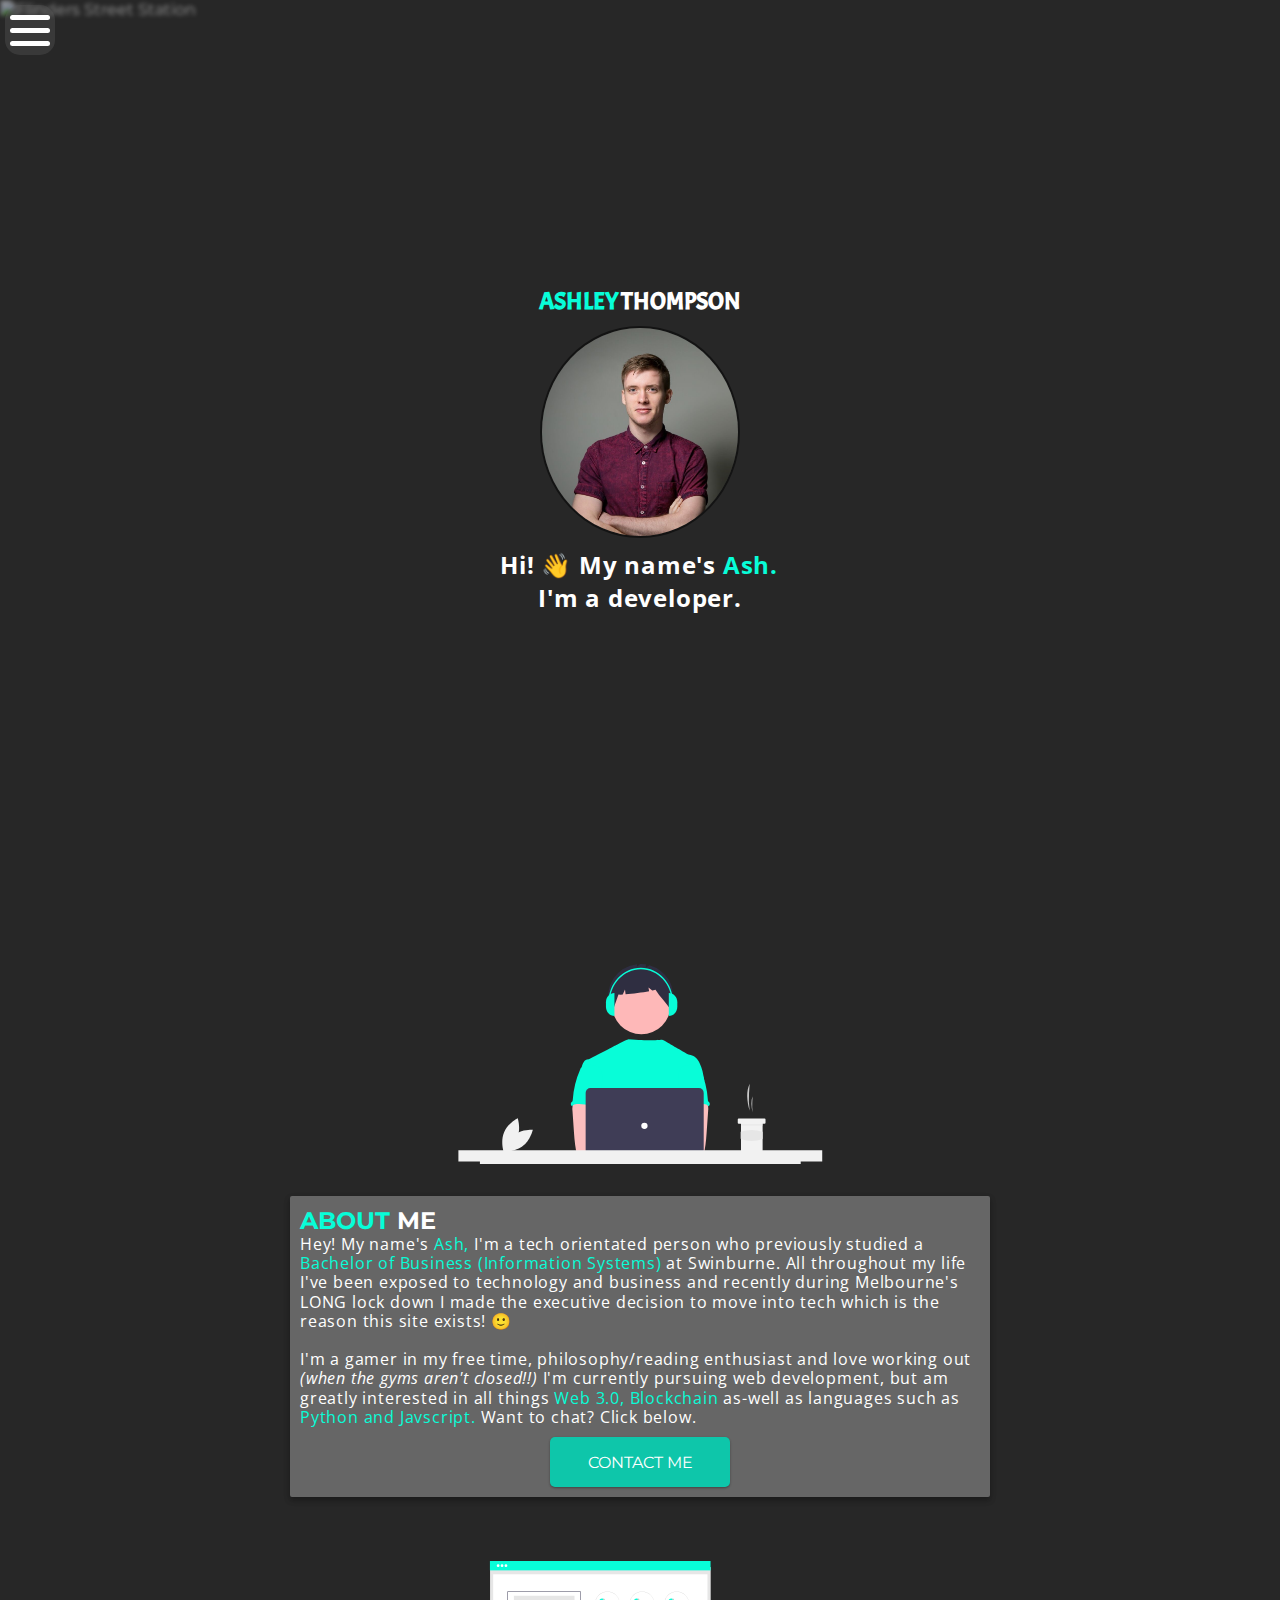
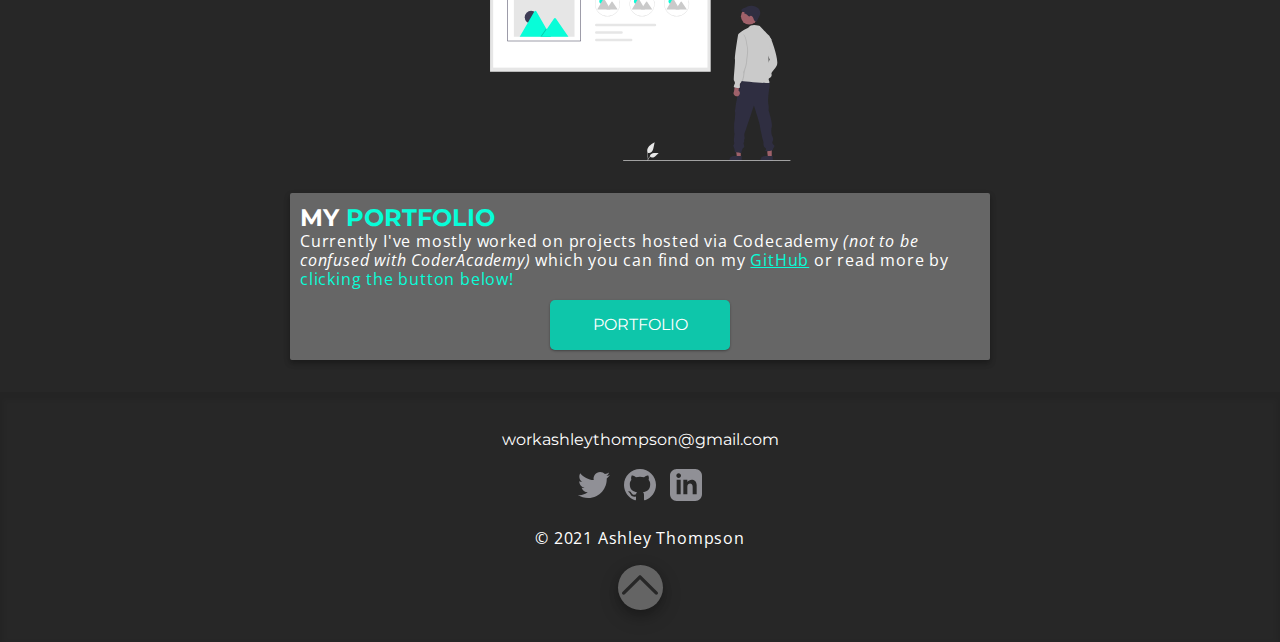
==== index.html @ a74026c6 "1. Added 'highlight' effect to blog images when hovered over 2. Added blog author and date section t" ====
<!DOCTYPE html>
<html lang="en">

<head>
    <meta charset="UTF-8">
    <meta http-equiv="X-UA-Compatible" content="IE=edge">
    <meta name="viewport" content="width=device-width, initial-scale=1.0">
    <title>Ashley Thompson | Home</title>
    <link rel="stylesheet" href="./styles/style.css">
</head>
    
    <body>
        <!-- Menu button -->
        <div class="menu-btn">
            <div class="menu-btn__burger"></div>
        </div>

        <!-- Main Content Body -->
        <div class="outer">
            <!-- Landing page background image -->
            <img src="./assets/images/flinders-bg.jpg" alt="Flinders Street Station"> 
            <main>
                <!-- Contains sliding mobile-nav bar -->            
                <div class="header">
                    <div class="container">
                        <nav class="mobile-nav"> 
                           
                            <div class="mobile-nav__top">
                                <div class="logo">
                                    <svg version="1.1" id="Layer_1" xmlns="http://www.w3.org/2000/svg" xmlns:xlink="http://www.w3.org/1999/xlink" x="0px" y="0px"
                                    viewBox="0 0 250 250" style="enable-background:new 0 0 250 250;" xml:space="preserve">
                                    <style type="text/css">
                                        .st0{fill:#8BD1C9;}
                                        .st1{font-family:'AcmeGothic-Semibold';}
                                        .st2{font-size:228.8939px;}
                                        .st3{fill:none;}
                                        .st4{font-family:'AcmeGothic-Light';}
                                        .st5{font-size:344.2443px;}
                                        .st6{fill:#EE1F3F;}
                                    </style>
                                    <g>
                                        <text transform="matrix(1 0 0 1 158.1992 146.6445)" class="st0 st1 st2">t</text>
                                    </g>
                                    <rect x="4.97" y="1.35" class="st3" width="202.47" height="255.83"/>
                                    <text transform="matrix(1 0 0 1 4.9692 242.3213)" class="st0 st4 st5">A</text>
                                    <rect x="-5.53" y="8.33" class="st3" width="202.47" height="255.83"/>
                                    <text transform="matrix(1 0 0 1 -5.5249 249.2979)" class="st6 st4 st5">A</text>
                                    <text transform="matrix(1 0 0 1 149.9346 149.3906)" class="st6 st1 st2">t</text>
                                    </svg>
                                </div>
                                <h2>Ash</h2>
                                <span>Web Developer</span>
                            </div>
                            
                            <div class="nav-links">
                                <a class="nav-btn" href="./index.html">Home</a>
                                <a class="nav-btn" href="./pages/blog.html">Blog</a>
                                <a class="nav-btn" href="./pages/portfolio.html">Portfolio</a>
                                <a class="nav-btn" href="./pages/resume.html">Resume</a>
                                <a class="nav-btn" href="./pages/contact.html">Contact</a>
                            </div> 
                            
                            <div class="mobile-nav__social">
                                <a href="https:www.twitter.com/ashleygthompson" target="_blank">
                                    <svg xmlns="http://www.w3.org/2000/svg" width="32" height="32" viewBox="0 0 24 24"><path d="M24 4.557c-.883.392-1.832.656-2.828.775 1.017-.609 1.798-1.574 2.165-2.724-.951.564-2.005.974-3.127 1.195-.897-.957-2.178-1.555-3.594-1.555-3.179 0-5.515 2.966-4.797 6.045-4.091-.205-7.719-2.165-10.148-5.144-1.29 2.213-.669 5.108 1.523 6.574-.806-.026-1.566-.247-2.229-.616-.054 2.281 1.581 4.415 3.949 4.89-.693.188-1.452.232-2.224.084.626 1.956 2.444 3.379 4.6 3.419-2.07 1.623-4.678 2.348-7.29 2.04 2.179 1.397 4.768 2.212 7.548 2.212 9.142 0 14.307-7.721 13.995-14.646.962-.695 1.797-1.562 2.457-2.549z"/></svg>
                                <a href="https://github.com/FluroAsh" target="_blank">
                                    <svg xmlns="http://www.w3.org/2000/svg" width="32" height="32" viewBox="0 0 24 24"><path d="M12 0c-6.626 0-12 5.373-12 12 0 5.302 3.438 9.8 8.207 11.387.599.111.793-.261.793-.577v-2.234c-3.338.726-4.033-1.416-4.033-1.416-.546-1.387-1.333-1.756-1.333-1.756-1.089-.745.083-.729.083-.729 1.205.084 1.839 1.237 1.839 1.237 1.07 1.834 2.807 1.304 3.492.997.107-.775.418-1.305.762-1.604-2.665-.305-5.467-1.334-5.467-5.931 0-1.311.469-2.381 1.236-3.221-.124-.303-.535-1.524.117-3.176 0 0 1.008-.322 3.301 1.23.957-.266 1.983-.399 3.003-.404 1.02.005 2.047.138 3.006.404 2.291-1.552 3.297-1.23 3.297-1.23.653 1.653.242 2.874.118 3.176.77.84 1.235 1.911 1.235 3.221 0 4.609-2.807 5.624-5.479 5.921.43.372.823 1.102.823 2.222v3.293c0 .319.192.694.801.576 4.765-1.589 8.199-6.086 8.199-11.386 0-6.627-5.373-12-12-12z"/></svg>
                                </a>
                                <a href="https://www.linkedin.com/in/ashley-thompson-dev" target="_blank">
                                    <svg xmlns="http://www.w3.org/2000/svg" width="32" height="32" viewBox="0 0 24 24"><path d="M19 0h-14c-2.761 0-5 2.239-5 5v14c0 2.761 2.239 5 5 5h14c2.762 0 5-2.239 5-5v-14c0-2.761-2.238-5-5-5zm-11 19h-3v-11h3v11zm-1.5-12.268c-.966 0-1.75-.79-1.75-1.764s.784-1.764 1.75-1.764 1.75.79 1.75 1.764-.783 1.764-1.75 1.764zm13.5 12.268h-3v-5.604c0-3.368-4-3.113-4 0v5.604h-3v-11h3v1.765c1.396-2.586 7-2.777 7 2.476v6.759z"/></svg>
                                </a>
                            </div>
                        </nav>
                    </div>
                </div>
                        
                <section class="intro-section">
                    <div class="container">
                        <h2><mark>ASHLEY</mark>THOMPSON</h2>
                        <div class="portrait">
                            <img id="ashley-headshot" src="assets/images/ashley-headshot.jpg" alt="Photo of Ashley">
                        </div>
                        <div class="intro-text">
                            <p>Hi! 👋 My name's <mark>Ash.</mark><br>I'm a developer.</p>
                        </div>
                    </div>
                </section>

                
                    <section class="about-section">
                        <div class="content-block">
                            <div class="about-img1">
                                <svg data-name="Layer 1" xmlns="http://www.w3.org/2000/svg" width="878.63037" height="200" viewBox="0 0 878.63037 483" xmlns:xlink="http://www.w3.org/1999/xlink"><path d="M294.7164,621.20348c-19.51084,14.54436-25.04043,40.13465-25.04043,40.13465s26.10369,2.00928,45.61453-12.53511,25.04043-40.13465,25.04043-40.13465S314.22725,606.65916,294.7164,621.20348Z" transform="translate(-160.68481 -208.5)" fill="#f1f1f1"/><path d="M302.84375,628.03207c-9.37708,22.45621-32.86178,34.02822-32.86178,34.02822s-8.28141-24.83665,1.09568-47.29286,32.86172-34.02822,32.86172-34.02822S312.22084,605.57587,302.84375,628.03207Z" transform="translate(-160.68481 -208.5)" fill="#f1f1f1"/><path d="M864.18723,563.11405h0a194.65688,194.65688,0,0,1-1.63336-42.19544l1.63336-23.307h0c-9.00016,17.90831-6.96615,41.47881,0,65.50242Z" transform="translate(-160.68481 -208.5)" fill="#cacaca"/><path d="M871.20535,567.013h0a143.0906,143.0906,0,0,1-.78588-25.11633l.78588-13.87323h0C866.87509,538.68318,867.85373,552.71319,871.20535,567.013Z" transform="translate(-160.68481 -208.5)" fill="#cacaca"/><path d="M902.40062,584.17028v7.79791a2.3515,2.3515,0,0,1-2.33937,2.33937h-3.899a.777.777,0,0,0-.77979.77979v63.94288a2.35149,2.35149,0,0,1-2.33937,2.33937H845.47587a2.34116,2.34116,0,0,1-2.33938-2.33937V595.08735a.78216.78216,0,0,0-.77979-.77979H837.678a2.34117,2.34117,0,0,1-2.33937-2.33937v-7.79791a2.33615,2.33615,0,0,1,2.33937-2.33938h62.3833A2.3464,2.3464,0,0,1,902.40062,584.17028Z" transform="translate(-160.68481 -208.5)" fill="#f2f2f2"/><rect x="682.52174" y="387.4451" width="52.24601" height="2.33937" fill="#e6e6e6"/><path d="M895.3825,630.36884c-17.48271,7.23486-35.15611,7.31459-53.0258,0v-16.481a83.27378,83.27378,0,0,1,53.0258,0Z" transform="translate(-160.68481 -208.5)" fill="#e6e6e6"/><circle id="fff0188c-9915-4c0d-8339-9317a77083e8" data-name="Ellipse 276" cx="441.8526" cy="99.21067" r="70.6659" fill="#feb8b8"/><path id="ac220ed6-7c3f-4d1e-8d82-3295770c496a-1141" data-name="Path 1461" d="M668.54008,246.746a81.61376,81.61376,0,0,0-46.43-35.49166l-8.6754,6.33079v-8.22035a75.12281,75.12281,0,0,0-14.03207-.81741l-7.48468,6.7722V209.11a80.83444,80.83444,0,0,0-55.76328,33.16889c-16.25407,23.43225-18.99783,56.03165-3.01076,79.65191,4.38811-13.48715,9.71486-26.14193,14.1043-39.62775a39.91571,39.91571,0,0,0,10.39873.05039l5.339-12.45857,1.49177,11.93136c16.54971-1.44138,41.0963-4.60742,56.785-7.50784l-1.52581-9.15355,9.12769,7.606c4.80635-1.10624,7.66041-2.11028,7.42476-2.87726,11.66844,18.81119,25.94847,30.82566,37.61558,49.63682C678.33663,293.0056,683.43725,270.95065,668.54008,246.746Z" transform="translate(-160.68481 -208.5)" fill="#2f2e41"/><path d="M754.51974,489.43043c-2.43-14.61929-4.93649-29.51921-11.73089-42.68893-4.46552-8.62629-11.55394-16.84664-21.1096-18.55231a20.4215,20.4215,0,0,1-5.49659-1.27245c-2.79985-1.34871-40.42516-22.82733-46.40535-26.56828-5.13471-3.21152-13.24023-9.158-17.32725-9.158-4.11163-.09038-19.87765,3.579-81.41374-1.23129,0,0-16.90485,6.66319-29.98543,14.74285-.19823-.13063-63.869,34.06031-66.261,33.97034-4.53005-.19075-8.74079,2.70971-11.33775,6.36219-2.5963,3.65239-3.81429,8.174-5.08948,12.54576,13.90677,30.97,26.6308,61.97961,40.5389,92.94963a7.93068,7.93068,0,0,1,1.00579,3.81454,9.30964,9.30964,0,0,1-1.7302,3.81453c-6.82034,10.95592-6.60348,24.736-5.85845,37.61284.74569,12.87686,1.66766,26.47839-4.087,38.02019-1.56523,3.16878-3.60075,6.06924-5.08948,9.238-3.48634,7.17681-4.74624,30.13086-2.71,37.84166l255.12065,7.30869C730.06748,673.1021,754.51974,489.43043,754.51974,489.43043Z" transform="translate(-160.68481 -208.5)" fill="#08fdd8"/><path id="bb46eb08-8e3e-4ac5-913b-26d221d967b9-1142" data-name="Path 1421" d="M436.31023,551.90313a45.04293,45.04293,0,0,0-.15258,11.10851l3.65653,52.51275c.34331,4.94938.68117,9.88653,1.14573,14.82359.87734,9.58136,2.18792,19.08639,3.81455,28.57778a5.08966,5.08966,0,0,0,5.21639,4.94937c16.096,3.40585,32.72612,3.26965,49.15321,2.34185,25.067-1.39909,89.1978-4.0461,93.11589-9.13583s1.63483-13.32231-3.474-17.43793-89.73865-14.14932-89.73865-14.14932c.82693-6.55285,3.32139-12.72429,5.68777-18.946,4.25049-11.03491,8.22035-22.43228,8.29664-34.2533s-4.37719-24.24962-14.0607-31.02182c-7.9656-5.5597-18.22129-6.591-27.928-6.3621-7.06238.203-19.26485-1.48907-25.71553,1.27245C440.22288,538.431,437.26387,546.90479,436.31023,551.90313Z" transform="translate(-160.68481 -208.5)" fill="#fbbebe"/><path id="efe93a1e-ccdd-49fd-af5f-e26394aa0937-1143" data-name="Path 1430" d="M457.62676,458.523a13.16962,13.16962,0,0,0-2.82413,4.51753A213.58786,213.58786,0,0,0,436.862,536.35613a7.32926,7.32926,0,0,1-.82693,3.55028,15.53466,15.53466,0,0,1-1.87049,2.023,7.02422,7.02422,0,0,0,.84,9.89817q.17346.1463.35609.28121c2.09937-3.95082,7.125-5.24231,11.59215-5.58556,21.38872-1.692,42.28155,8.25852,63.73432,7.50784-1.51355-5.23-3.69057-10.25571-4.92486-15.54841-5.4589-23.50169,8.15632-49.08916-.19073-71.72579-1.6675-4.52979-4.45348-8.98325-8.84294-10.96818a23.55527,23.55527,0,0,0-5.66189-1.49858c-5.42075-.97952-16.21183-5.166-21.45275-3.48622-1.93452.624-2.69742,2.44268-4.3009,3.54209C462.87722,455.90186,459.64576,456.474,457.62676,458.523Z" transform="translate(-160.68481 -208.5)" fill="#08fdd8"/><path id="a38c3c09-000b-42b7-8619-0229d8aff5e9-1144" data-name="Path 1421" d="M754.67242,536.1831c-6.45068-2.76152-18.65315-1.06948-25.71553-1.27245-9.70666-.22892-19.96235.8024-27.928,6.3621-9.68351,6.7722-14.137,19.2008-14.0607,31.02182s4.04615,23.21839,8.29664,34.2533c2.36638,6.22174,4.86084,12.39318,5.68777,18.946,0,0-84.62988,10.0337-89.73865,14.14932s-7.39205,12.34819-3.474,17.43793,126.17305,10.19983,142.2691,6.794a5.08966,5.08966,0,0,0,5.21639-4.94937c1.62663-9.49139,2.93721-18.99642,3.81455-28.57778.46456-4.93706.80242-9.87421,1.14573-14.82359l3.65653-52.51275a45.04293,45.04293,0,0,0-.15258-11.10851C762.73613,546.90479,759.77712,538.431,754.67242,536.1831Z" transform="translate(-160.68481 -208.5)" fill="#fbbebe"/><path id="bd3879bf-5d05-49be-b690-c4d97e29a2ab-1145" data-name="Path 1430" d="M734.68691,454.346c-1.60348-1.09941-2.36638-2.91813-4.3009-3.54209-5.24092-1.67976-16.032,2.5067-21.45275,3.48622a23.55527,23.55527,0,0,0-5.66189,1.49858c-4.38946,1.98493-7.17544,6.43839-8.84294,10.96818-8.34705,22.63663,5.26817,48.2241-.19073,71.72579-1.23429,5.2927-3.41131,10.3184-4.92486,15.54841,21.45277.75068,42.3456-9.19987,63.73432-7.50784,4.46712.34325,9.49278,1.63474,11.59215,5.58556q.18253-.13482.35609-.28121a7.02422,7.02422,0,0,0,.84005-9.89817,15.53466,15.53466,0,0,1-1.87049-2.023,7.32926,7.32926,0,0,1-.82693-3.55028,213.58786,213.58786,0,0,0-17.94066-73.31562,13.16962,13.16962,0,0,0-2.82413-4.51753C740.35424,456.474,737.12278,455.90186,734.68691,454.346Z" transform="translate(-160.68481 -208.5)" fill="#08fdd8"/><circle cx="420.92361" cy="438.81028" r="19.07275" fill="#fbbebe"/><circle cx="463.15612" cy="438.81028" r="19.07275" fill="#fbbebe"/><path d="M741.57233,690.28819H479.54154a11.55237,11.55237,0,0,1-11.53931-11.53864V519.78292a11.55237,11.55237,0,0,1,11.53931-11.53864H741.57233a11.55237,11.55237,0,0,1,11.5393,11.53864V678.74955A11.55237,11.55237,0,0,1,741.57233,690.28819Z" transform="translate(-160.68481 -208.5)" fill="#3f3d56"/><circle id="bf1cdf42-3b4f-4239-91c9-f6802a29e918" data-name="Ellipse 263" cx="449.2365" cy="390.76627" r="7.63455" fill="#fff"/><polygon points="878.63 449.724 0 449.724 0 476.724 51.97 476.724 51.97 483 826.68 483 826.68 476.724 878.63 476.724 878.63 449.724" fill="#f1f1f1"/><path d="M537.55552,334.04923h0c-11.3546,0-20.55934-9.95244-20.55934-22.22945h0V300.705c0-12.277,9.20473-22.22945,20.55933-22.22945h0v55.57369Z" transform="translate(-160.68481 -208.5)" fill="#08fdd8"/><path d="M668.77923,278.47558h0c11.35461,0,20.55935,9.95245,20.55935,22.22943v11.11477c0,12.277-9.20472,22.22945-20.55935,22.22945h0V278.47558Z" transform="translate(-160.68481 -208.5)" fill="#08fdd8"/><path d="M679.55259,302.45164h-3.262c0-44.73-33.65638-81.12069-75.026-81.12069-41.36939,0-75.02605,36.3907-75.02605,81.12069h-3.262c0-46.6749,35.11988-84.64766,78.288-84.64766C644.433,217.804,679.55259,255.77677,679.55259,302.45164Z" transform="translate(-160.68481 -208.5)" fill="#08fdd8"/></svg>
                            </div>
                            <div class="content-wrapper">      
                                <div class="short-content-text">
                                    <h2><mark>ABOUT</mark> ME</h2>
                                    <p>Hey! My name's <mark>Ash,</mark> I'm a tech orientated person who previously studied a <mark>Bachelor of Business (Information Systems)</mark> at Swinburne. All throughout my life I've been exposed to technology and business and recently during Melbourne's LONG lock down I made the executive decision to move into tech which is the reason this site exists! 🙂 
                                    <br><br>I'm a gamer in my free time, philosophy/reading enthusiast and love working out <em>(when the gyms aren't closed!!)</em> I'm currently pursuing web development, but am greatly interested in all things <mark>Web 3.0, Blockchain</mark> as-well as languages such as <mark>Python and Javscript.</mark> Want to chat? Click below.</p>
                                </div>
                                <div class="gen-btn contact-btn">
                                    <a href="./pages/contact.html">CONTACT ME</a>
                                </div>
                            </div>
                        </div>
                        
                        <div class="content-block">
                            <div class="about-img2">
                                <svg data-name="Layer 1" xmlns="http://www.w3.org/2000/svg" width="958.395" height="200" viewBox="0 0 958.395 637.798" xmlns:xlink="http://www.w3.org/1999/xlink"><g id="b741a6a4-0c94-4a93-9cb5-e22b35789664" data-name="Group 58"><path id="ac0655ac-0c66-422f-907a-9e1a46083673-1343" data-name="Path 438" d="M623.65548,742.47406a12.8,12.8,0,0,0,12.364-2.178c4.33-3.635,5.688-9.623,6.793-15.168l3.268-16.4-6.841,4.711c-4.92,3.388-9.95,6.884-13.356,11.79s-4.893,11.6-2.156,16.914" transform="translate(-120.8025 -131.101)" fill="#e6e6e6"/><path id="a9f6edd9-ffd5-4087-8bdb-dd611279c760-1344" data-name="Path 439" d="M624.71151,763.47c-.861-6.273-1.747-12.627-1.143-18.967a29.8319,29.8319,0,0,1,5.752-15.64,26.01836,26.01836,0,0,1,6.675-6.049c.668-.421,1.282.637.617,1.056a24.73487,24.73487,0,0,0-9.784,11.805c-2.13,5.418-2.472,11.324-2.105,17.079.222,3.48.692,6.938,1.167,10.391a.634.634,0,0,1-.427.752.615.615,0,0,1-.752-.427Z" transform="translate(-120.8025 -131.101)" fill="#f2f2f2"/><path id="e5b8b1da-faf7-4c11-88ee-cabc9c313bed-1345" data-name="Path 442" d="M630.9095,753.405a9.42507,9.42507,0,0,0,8.212,4.238c4.157-.2,7.623-3.1,10.743-5.853l9.228-8.147-6.107-.292c-4.392-.21-8.9-.406-13.08.948s-8.041,4.614-8.806,8.944" transform="translate(-120.8025 -131.101)" fill="#e6e6e6"/><path id="aa5166d1-e32d-46c4-8a32-79f8a6dcb289-1346" data-name="Path 443" d="M622.27748,767.07605c4.145-7.335,8.953-15.486,17.544-18.092a19.57826,19.57826,0,0,1,7.379-.762c.783.068.588,1.275-.194,1.208a18.18817,18.18817,0,0,0-11.776,3.116,30.61028,30.61028,0,0,0-8.094,8.735c-1.34,2.041-2.541,4.169-3.742,6.294C623.01149,768.254,621.88948,767.764,622.27748,767.07605Z" transform="translate(-120.8025 -131.101)" fill="#f2f2f2"/></g><rect id="b0c98e14-1925-4936-b700-8389486832dc" data-name="Rectangle 62" x="0.395" y="19.35201" width="703.57599" height="333.85901" fill="#e6e6e6"/><rect id="b68ecde8-71e2-4e37-9915-29330f01abce" data-name="Rectangle 75" x="10.395" y="42.35201" width="683.33899" height="297.64499" fill="#fff"/><rect id="e8db4df2-8ee7-43dc-8bde-94a4824e02e5" data-name="Rectangle 80" width="703.57599" height="29.89" fill="#08fdd8"/><g id="fb1c6b8a-0955-4e76-8223-9f33cff758ba" data-name="Group 80"><rect id="f182cb2d-075c-4cee-9ba1-dc8adfb68bff" data-name="Rectangle 111" x="56.50399" y="97.778" width="232.802" height="157.058" fill="#fff"/><path id="bcba5beb-716d-4631-a3f1-0727bd6657d3-1347" data-name="Path 709" d="M410.68749,387.008h-234.408V228.344h234.408Zm-232.8-1.606h231.2V229.949h-231.2Z" transform="translate(-120.8025 -131.101)" fill="#3f3d56"/><path id="f932a065-06b7-4cdf-83d6-7c97cd1dbf89-1348" data-name="Path 710" d="M197.11553,372.829h193.452v-131.1h-193.452Z" transform="translate(-120.8025 -131.101)" fill="#e6e6e6"/><g id="ecf65588-dc32-434f-852e-0af5885642fd" data-name="Group 55"><circle id="f52ba536-ee7f-40e0-9be2-a052cb8136e2" data-name="Ellipse 110" cx="131.266" cy="179.154" r="20.306" fill="#3f3d56"/><path id="b628c6f5-d4f4-4858-bd34-4c014918c956-1349" data-name="Path 711" d="M315.74349,372.833h-99.613a2.02717,2.02717,0,0,1-.372-.03l47.112-81.6a3.3,3.3,0,0,1,5.742,0l31.618,54.763,1.515,2.62Z" transform="translate(-120.8025 -131.101)" fill="#08fdd8"/><path id="f233adae-7d2f-4068-80e4-6d04a9f9b275-1350" data-name="Path 712" d="M315.74349,372.83h-34.011l16.7-24.251,1.2-1.747.6-.874,1.514,2.62Z" transform="translate(-120.8025 -131.101)" opacity="0.2" style="isolation:isolate"/><path id="b7d33c45-0595-4de3-9083-860e8be6bfda-1351" data-name="Path 713" d="M371.20754,372.831h-86.157l16.7-24.251,1.2-1.747,21.756-31.6a4.4,4.4,0,0,1,6.535-.391,3.92475,3.92475,0,0,1,.313.391Z" transform="translate(-120.8025 -131.101)" fill="#08fdd8"/></g></g><g id="a30f63cb-bc78-4650-9940-a4284081fdce" data-name="Group 26"><path id="a98a124e-3787-4fab-85a3-89b8128d43e9-1352" data-name="Path 45" d="M495.65148,307.677a39.649,39.649,0,0,1-39.666-39.632v-.288a39.666,39.666,0,1,1,39.671,39.92h-.005Zm0-78.5a38.914,38.914,0,0,0-38.826,38.6v.227a38.836,38.836,0,1,0,38.845-38.827h-.019Z" transform="translate(-120.8025 -131.101)" fill="#ccc"/><g id="f6bbc1ed-5643-42a3-82b5-87ed10503463" data-name="Group 27"><circle id="aabd211e-9945-4333-9755-fa4b890167be" data-name="Ellipse 7" cx="357.50199" cy="128.056" r="8.514" fill="#08fdd8"/><path id="f271b168-7c91-4b60-9d98-0e3973010936-1353" data-name="Path 63" d="M505.00249,285.393h-41.766a.84992.84992,0,0,1-.156-.013l19.755-34.215a1.383,1.383,0,0,1,2.407,0l13.257,22.964.635,1.1Z" transform="translate(-120.8025 -131.101)" fill="#cacaca"/><path id="bf105c06-a11f-4136-b86d-a4e60d739436-1354" data-name="Path 65" d="M528.25749,285.393h-36.125l7-10.168.5-.733,9.122-13.251a1.846,1.846,0,0,1,2.742-.164,1.64257,1.64257,0,0,1,.131.164Z" transform="translate(-120.8025 -131.101)" fill="#cacaca"/></g></g><circle id="b25961f2-04b5-471b-8375-63fc1d048083" data-name="Ellipse 239" cx="26.13" cy="15.005" r="4.348" fill="#fff"/><circle id="e0ae52ce-30d2-47d7-9cd9-936448fa1255" data-name="Ellipse 240" cx="38.62999" cy="15.005" r="4.348" fill="#fff"/><circle id="a1452965-a3bf-422b-8d64-ee8b2f8e7426" data-name="Ellipse 241" cx="51.12999" cy="15.005" r="4.348" fill="#fff"/><g id="ab45d53e-b1f0-4c03-af47-648f4d456c24" data-name="Group 81"><path id="acc17b87-6e67-425b-8932-43641ebcc687-1355" data-name="Path 45-2" d="M605.99251,307.677a39.649,39.649,0,0,1-39.666-39.632v-.288a39.666,39.666,0,1,1,39.671,39.92h-.005Zm0-78.5a38.914,38.914,0,0,0-38.826,38.6v.227a38.836,38.836,0,1,0,38.845-38.827h-.019Z" transform="translate(-120.8025 -131.101)" fill="#ccc"/><g id="a2cc8add-6efd-4920-b0ce-6d73dd962d83" data-name="Group 27-2"><circle id="aa9a4c61-6b20-4132-87eb-1689f68544dc" data-name="Ellipse 7-2" cx="467.84302" cy="128.056" r="8.514" fill="#08fdd8"/><path id="bec16132-452e-4535-9c04-23459bf5a636-1356" data-name="Path 63-2" d="M615.34352,285.393h-41.766a.84981.84981,0,0,1-.156-.013l19.755-34.215a1.383,1.383,0,0,1,2.407,0l13.257,22.964.635,1.1Z" transform="translate(-120.8025 -131.101)" fill="#cacaca"/><path id="f6bc28e7-d77e-4ad9-883f-0ef370cdf6a5-1357" data-name="Path 65-2" d="M638.59853,285.393h-36.125l7-10.168.5-.733,9.122-13.251a1.846,1.846,0,0,1,2.742-.164,1.64257,1.64257,0,0,1,.131.164Z" transform="translate(-120.8025 -131.101)" fill="#cacaca"/></g></g><g id="b008f90a-485c-47d7-9740-68c5509ab4de" data-name="Group 82"><path id="bfe9e607-b29d-4804-aeb1-3628394a30ae-1358" data-name="Path 45-3" d="M716.33449,307.677a39.649,39.649,0,0,1-39.666-39.632v-.288a39.666,39.666,0,1,1,39.671,39.92h-.005Zm0-78.5a38.914,38.914,0,0,0-38.826,38.6v.227a38.836,38.836,0,1,0,38.845-38.827h-.019Z" transform="translate(-120.8025 -131.101)" fill="#ccc"/><g id="e28c6b75-f185-4232-8320-5d44236ab799" data-name="Group 27-3"><circle id="e90051d6-a94a-48d9-a554-c10510884661" data-name="Ellipse 7-3" cx="578.185" cy="128.056" r="8.514" fill="#08fdd8"/><path id="a473ea89-341a-4b2a-8eda-942ae9a78b66-1359" data-name="Path 63-3" d="M725.6855,285.393h-41.766a.84981.84981,0,0,1-.156-.013l19.755-34.215a1.383,1.383,0,0,1,2.407,0l13.257,22.964.635,1.1Z" transform="translate(-120.8025 -131.101)" fill="#cacaca"/><path id="f0f50ed7-15ea-465e-b400-fbead83840a6-1360" data-name="Path 65-3" d="M748.94051,285.393h-36.125l7-10.168.5-.733,9.122-13.251a1.846,1.846,0,0,1,2.742-.164,1.64257,1.64257,0,0,1,.131.164Z" transform="translate(-120.8025 -131.101)" fill="#cacaca"/></g></g><path id="e35adc19-8da5-4f63-beaa-9be31fb3c7a8-1361" data-name="Path 139" d="M459.95452,331.441a3.969,3.969,0,0,0-.0138,7.938H647.06249a3.969,3.969,0,0,0,0-7.938Z" transform="translate(-120.8025 -131.101)" fill="#e6e6e6"/><path id="a02980ad-eb35-4ed6-8fb0-70f7a7373981-1362" data-name="Path 140" d="M459.95452,355.255a3.969,3.969,0,0,0-.0138,7.938h80.5268a3.969,3.969,0,1,0,.01379-7.938H459.95452Z" transform="translate(-120.8025 -131.101)" fill="#e6e6e6"/><path id="ecd4f684-9972-404e-a6cb-1953f0a217bf-1363" data-name="Path 1285" d="M461.33953,379.069c-2.957,0-5.354,1.777-5.354,3.969s2.4,3.969,5.354,3.969H569.94847c2.957,0,5.354-1.777,5.354-3.969s-2.4-3.969-5.354-3.969Z" transform="translate(-120.8025 -131.101)" fill="#e6e6e6"/><polygon points="799.781 625.661 787.521 625.66 781.689 578.372 799.783 578.373 799.781 625.661" fill="#9e616a"/><path d="M923.7099,768.64587l-39.53077-.00146v-.5a15.38731,15.38731,0,0,1,15.38648-15.38623h.001l24.144.001Z" transform="translate(-120.8025 -131.101)" fill="#2f2e41"/><polygon points="898.781 625.661 886.521 625.66 880.689 578.372 898.783 578.373 898.781 625.661" fill="#9e616a"/><path d="M1022.7099,768.64587l-39.53077-.00146v-.5a15.38731,15.38731,0,0,1,15.38648-15.38623h.001l24.144.001Z" transform="translate(-120.8025 -131.101)" fill="#2f2e41"/><path id="bd8e0d8e-f1dc-46fc-a16e-6b51c501344d-1364" data-name="Path 1272" d="M987.74016,383.036l28.93033-5.44s28.125,70.528,18.606,87.4-39.375,48.461-39.375,48.461l-5.625-16.009,22.46371-52.412Z" transform="translate(-120.8025 -131.101)" fill="#cacaca"/><path id="bc0f5db7-7c65-4758-8f9a-b94e17715378-1365" data-name="Path 1276" d="M1006.00648,514.293l6.2,2.163s1.586,14.711-.145,19.9-5.625,42.836-3.462,50.624.865,20.336.865,20.336,12.981,42.4,10.385,51.49-2.163,22.067.433,28.557,4.76,9.086,3.461,14.279-3.894,7.788-1.3,12.115,7.788,5.625,5.192,9.519-5.192,6.923-4.327,9.519-22.932,7.356-25.1,3.461c0,0,6.923-6.058,0-9.519s-4.76-16.442-4.76-16.442-12.115-49.759-11.683-53.653-19.038-64.47-19.038-64.47-28.557,86.537-30.288,90.432,2.163,13.413,0,16.009.865,9.086-2.163,11.683,5.192,12.115,0,15.577-7.788,14.279-7.356,16.442-21.634-.433-21.634-3.461.433-5.625-1.731-10.817-3.461-8.654-1.731-10.385,3.029-3.894,1.3-9.952,2.6-24.663,1.3-28.125-.865-26.827-.865-26.827,4.327-34.182,3.029-39.807,0-6.923.433-9.086,3.029-25.529,4.76-28.99,3.894-62.74,13.846-65.768S1006.00648,514.293,1006.00648,514.293Z" transform="translate(-120.8025 -131.101)" fill="#2f2e41"/><circle id="b1ba1493-ae17-4ace-be98-6d6e229f538f" data-name="Ellipse 246" cx="826.79101" cy="176.36701" r="26.394" fill="#a0616a"/><path id="a6d13db0-dfca-4cfc-867a-7dd0bfa1bbdf-1366" data-name="Path 1280" d="M980.9105,338.623s-26.827-9.952-36.346,5.625c0,0-30.288,14.279-32.452,22.932s18.173,73.557,18.173,73.557,0,53.653-4.327,59.278-12.54791,11.683-6.92193,12.981,93.893,10.817,93.461,5.192-6.058-10.384,0-13.846,8.99121-7.47807,4.76-18.606c-18.51732-48.7,1.413-104.278,1.413-104.278s-6.49-11.683-7.788-12.981S980.9105,338.623,980.9105,338.623Z" transform="translate(-120.8025 -131.101)" fill="#cacaca"/><path id="fc1526a9-be58-42ce-ba8b-82029fac2eff-1367" data-name="Path 1282" d="M960.2155,312.392c-1.528-3.062-3.816-6.594-7.233-6.408-1.728.094-3.218,1.169-4.758,1.959s-6.342-4.688-8.185-6.424c-2.011-1.895-6.056-.837-7.354-3.276-.693-1.3-.133-2.919-.435-4.363a15.7122,15.7122,0,0,1-6.229-.724c-1.951-.791-3.641-2.623-3.586-4.728a5.40691,5.40691,0,0,1,1.931-3.718c2.657-2.416,6.5-2.879,9.778-4.344,2.609-1.166,4.878-2.983,7.442-4.244,4.413-2.171,9.5-2.592,14.409-2.217,7.436.568,14.955,3.036,20.347,8.187s8.246,13.279,5.92,20.364c-1.318,4.015-4.11,7.39-5.669,11.317-.955,2.688-5.193,11.349-5.945,10.725-1.641-1.36-4.028-.9-5.551-2.158C962.8405,320.478,961.53648,315.049,960.2155,312.392Z" transform="translate(-120.8025 -131.101)" fill="#2f2e41"/><path d="M915.48918,558.99242a10.05576,10.05576,0,0,0-2.0992-15.27576l8.02728-34.82158-17.40262,6.4794-4.95483,32.0738a10.11027,10.11027,0,0,0,16.42937,11.54414Z" transform="translate(-120.8025 -131.101)" fill="#9e616a"/><path id="f77a2617-627e-47e3-a6d2-402e308b0cf1-1368" data-name="Path 1283" d="M922.0645,364.151l-6.923,4.327s-11.25,67.932-9.952,77.451-5.192,63.172-3.029,67.5,3.029,5.192,3.029,7.788-6.058,12.115-2.163,13.846,18.173,4.76,18.173,0-2.6-11.25,2.163-14.279,8.221-22.5,8.221-22.5,2.163-19.9,4.327-23.8,5.192-18.173,5.192-24.23,5.192-30.721,2.163-43.269S939.37248,360.689,922.0645,364.151Z" transform="translate(-120.8025 -131.101)" opacity="0.1" style="isolation:isolate"/><path id="bf6fb651-5e0b-44be-8203-4c088557aadc-1369" data-name="Path 1284" d="M919.03647,362.852l-6.923,4.332s-11.25,67.932-9.952,77.451-5.192,63.172-3.029,67.5,3.029,5.192,3.029,7.788-6.058,12.115-2.163,13.846,18.173,4.76,18.173,0-2.6-11.25,2.163-14.279,8.221-22.5,8.221-22.5,2.163-19.9,4.327-23.8,5.192-18.173,5.192-24.23,5.192-30.721,2.163-43.269S936.34348,359.391,919.03647,362.852Z" transform="translate(-120.8025 -131.101)" fill="#cacaca"/><path id="ea4adc37-3158-43e2-866b-856bd1f4f3c2-1370" data-name="Path 944" d="M1078.48149,768.899h-532.183c-.4,0-.716-.448-.716-1s.321-1,.716-1h532.183c.4,0,.716.448.716,1S1078.87651,768.899,1078.48149,768.899Z" transform="translate(-120.8025 -131.101)" fill="#cacaca"/></svg>
                            </div>
                            <div class="content-wrapper">             
                                <div class="short-content-text">
                                    <h2>MY <mark>PORTFOLIO</mark></h2>
                                    <p>Currently I've mostly worked on projects hosted via Codecademy <em>(not to be confused with CoderAcademy)</em> which you can find on my <a href="https://github.com/FluroAsh" target="__blank">GitHub</a> or read more by <mark>clicking the button below!</mark>
                                    </p>
                                </div>
                                <div class="gen-btn portfolio-btn">
                                    <a href="./pages/portfolio.html">PORTFOLIO</a>
                                </div>
                            </div>                    
                        </div>
                        
                 </section>
            </main>
        
            <!-- Footer for socials, contact etc. -->
            <footer class="site-footer">
                <div class="container">
                    <div class="contact">
                        <a href="mailto:workashleythompson@gmail.com">workashleythompson@gmail.com</a>
                    </div>
                    
                    <div class="footer-socials">
                        <a href="https:www.twitter.com/ashleygthompson" target="_blank">
                            <svg xmlns="http://www.w3.org/2000/svg" width="32" height="32" viewBox="0 0 24 24"><path d="M24 4.557c-.883.392-1.832.656-2.828.775 1.017-.609 1.798-1.574 2.165-2.724-.951.564-2.005.974-3.127 1.195-.897-.957-2.178-1.555-3.594-1.555-3.179 0-5.515 2.966-4.797 6.045-4.091-.205-7.719-2.165-10.148-5.144-1.29 2.213-.669 5.108 1.523 6.574-.806-.026-1.566-.247-2.229-.616-.054 2.281 1.581 4.415 3.949 4.89-.693.188-1.452.232-2.224.084.626 1.956 2.444 3.379 4.6 3.419-2.07 1.623-4.678 2.348-7.29 2.04 2.179 1.397 4.768 2.212 7.548 2.212 9.142 0 14.307-7.721 13.995-14.646.962-.695 1.797-1.562 2.457-2.549z"/></svg>
                        
                        <a href="https://github.com/FluroAsh" target="_blank">
                            <svg xmlns="http://www.w3.org/2000/svg" width="32" height="32" viewBox="0 0 24 24"><path d="M12 0c-6.626 0-12 5.373-12 12 0 5.302 3.438 9.8 8.207 11.387.599.111.793-.261.793-.577v-2.234c-3.338.726-4.033-1.416-4.033-1.416-.546-1.387-1.333-1.756-1.333-1.756-1.089-.745.083-.729.083-.729 1.205.084 1.839 1.237 1.839 1.237 1.07 1.834 2.807 1.304 3.492.997.107-.775.418-1.305.762-1.604-2.665-.305-5.467-1.334-5.467-5.931 0-1.311.469-2.381 1.236-3.221-.124-.303-.535-1.524.117-3.176 0 0 1.008-.322 3.301 1.23.957-.266 1.983-.399 3.003-.404 1.02.005 2.047.138 3.006.404 2.291-1.552 3.297-1.23 3.297-1.23.653 1.653.242 2.874.118 3.176.77.84 1.235 1.911 1.235 3.221 0 4.609-2.807 5.624-5.479 5.921.43.372.823 1.102.823 2.222v3.293c0 .319.192.694.801.576 4.765-1.589 8.199-6.086 8.199-11.386 0-6.627-5.373-12-12-12z"/></svg>
                        </a>
                        
                        <a href="https://www.linkedin.com/in/ashley-thompson-dev" target="_blank">
                            <svg xmlns="http://www.w3.org/2000/svg" width="32" height="32" viewBox="0 0 24 24"><path d="M19 0h-14c-2.761 0-5 2.239-5 5v14c0 2.761 2.239 5 5 5h14c2.762 0 5-2.239 5-5v-14c0-2.761-2.238-5-5-5zm-11 19h-3v-11h3v11zm-1.5-12.268c-.966 0-1.75-.79-1.75-1.764s.784-1.764 1.75-1.764 1.75.79 1.75 1.764-.783 1.764-1.75 1.764zm13.5 12.268h-3v-5.604c0-3.368-4-3.113-4 0v5.604h-3v-11h3v1.765c1.396-2.586 7-2.777 7 2.476v6.759z"/></svg>
                        </a>
                    </div>
                    
                    <div class="info">
                        <p>© 2021 Ashley Thompson</p>
                    </div>
                    
                    <button class="to-top">
                        <a href="#"><div class="circle-button">
                            <svg version="1.1" id="Layer_1" xmlns="http://www.w3.org/2000/svg" xmlns:xlink="http://www.w3.org/1999/xlink" x="0px" y="0px" viewBox="0 0 330 330" style="enable-background:new 0 0 330 330;" xml:space="preserve">
                                <path id="XMLID_224_" d="M325.606,229.393l-150.004-150C172.79,76.58,168.974,75,164.996,75c-3.979,0-7.794,1.581-10.607,4.394  l-149.996,150c-5.858,5.858-5.858,15.355,0,21.213c5.857,5.857,15.355,5.858,21.213,0l139.39-139.393l139.397,139.393  C307.322,253.536,311.161,255,315,255c3.839,0,7.678-1.464,10.607-4.394C331.464,244.748,331.464,235.251,325.606,229.393z"/>
                                <g>
                                </g>
                                </svg>
                        </div></a>
                    </button>
                </div>
            </footer>
        </div>

        <script src="./assets/js/main.js"></script>
    </body>
</html>
---- styles/style.css ----
/*-- Fonts --*/
/*Montserrat*/
@import url("https://fonts.googleapis.com/css2?family=Montserrat:wght@500&display=swap");
@import url("https://fonts.googleapis.com/css2?family=Montserrat:wght@700&display=swap");
/*Open Sans Condensed*/
@import url("https://fonts.googleapis.com/css2?family=Open+Sans+Condensed:wght@300&display=swap");
@import url("https://fonts.googleapis.com/css2?family=Open+Sans+Condensed:wght@700&display=swap");
/*Acme */
@import url("https://fonts.googleapis.com/css2?family=Acme&display=swap");
/*-- Mixins --*/
/*-- Variables --*/
/*-- Resets --*/
* {
  padding: 0;
  margin: 0;
  -webkit-box-sizing: border-box;
          box-sizing: border-box;
}

/*-- Universal Elements --*/
html {
  scroll-behavior: smooth;
}

body {
  font-family: 'Montserrat', sans-serif;
  color: white;
  display: -webkit-box;
  display: -ms-flexbox;
  display: flex;
  -webkit-box-pack: center;
      -ms-flex-pack: center;
          justify-content: center;
  -webkit-box-align: center;
      -ms-flex-align: center;
          align-items: center;
  -webkit-box-orient: vertical;
  -webkit-box-direction: normal;
      -ms-flex-direction: column;
          flex-direction: column;
  background: #272727;
  overflow-x: hidden;
}

mark {
  background-color: transparent;
  color: #08fdd8;
}

main {
  margin: 0 4em;
}

p {
  font-family: 'Open Sans Condensed', sans-serif;
  letter-spacing: .8px;
}

h2 {
  font-family: 'Montserrat', sans-serif;
  font-weight: 700;
}

h3 {
  font-family: 'Open Sans Condensed', sans-serif;
  letter-spacing: .8px;
  text-align: center;
  font-weight: 300;
}

.content-wrapper {
  background: #f1f1f150;
  border-radius: 2px;
  padding: 10px;
  -webkit-box-shadow: rgba(0, 0, 0, 0.16) 0px 3px 6px, rgba(0, 0, 0, 0.23) 0px 3px 6px;
          box-shadow: rgba(0, 0, 0, 0.16) 0px 3px 6px, rgba(0, 0, 0, 0.23) 0px 3px 6px;
  display: -webkit-box;
  display: -ms-flexbox;
  display: flex;
  max-width: 700px;
}

.short-content-text {
  display: -webkit-box;
  display: -ms-flexbox;
  display: flex;
  -webkit-box-pack: center;
      -ms-flex-pack: center;
          justify-content: center;
  -webkit-box-align: start;
      -ms-flex-align: start;
          align-items: flex-start;
  -webkit-box-orient: vertical;
  -webkit-box-direction: normal;
      -ms-flex-direction: column;
          flex-direction: column;
}

.short-content-text p {
  line-height: 1.2em;
}

.short-content-text a {
  color: #08fdd8;
  text-decoration: none;
  -webkit-transition: .4s;
  transition: .4s;
  text-decoration: underline;
}

.short-content-text a:hover {
  color: #0ec6aa;
}

.image-wrapper {
  display: -webkit-box;
  display: -ms-flexbox;
  display: flex;
  -webkit-box-pack: center;
      -ms-flex-pack: center;
          justify-content: center;
  -webkit-box-align: center;
      -ms-flex-align: center;
          align-items: center;
}

.container {
  display: -webkit-box;
  display: -ms-flexbox;
  display: flex;
  -webkit-box-pack: center;
      -ms-flex-pack: center;
          justify-content: center;
  -webkit-box-align: center;
      -ms-flex-align: center;
          align-items: center;
  -webkit-box-orient: vertical;
  -webkit-box-direction: normal;
      -ms-flex-direction: column;
          flex-direction: column;
}

/*-- Hamburger Button Structure --*/
.menu-btn {
  position: fixed;
  top: 0;
  left: 0;
  margin: 5px;
  display: -webkit-box;
  display: -ms-flexbox;
  display: flex;
  -webkit-box-pack: center;
      -ms-flex-pack: center;
          justify-content: center;
  -webkit-box-align: center;
      -ms-flex-align: center;
          align-items: center;
  width: 50px;
  height: 50px;
  cursor: pointer;
  -webkit-transition: all .3s ease-in-out;
  transition: all .3s ease-in-out;
  z-index: 99;
  background: #64646450;
  border-radius: 15px;
}

.menu-btn__burger {
  width: 40px;
  height: 5px;
  background: #fff;
  border-radius: 5px;
  -webkit-transition: all .3s ease-in-out;
  transition: all .3s ease-in-out;
}

.menu-btn__burger::before,
.menu-btn__burger::after {
  content: '';
  position: absolute;
  width: 40px;
  height: 5px;
  background: #fff;
  border-radius: 5px;
  -webkit-transition: all .3s ease-in-out;
  transition: all .3s ease-in-out;
}

.menu-btn__burger::before {
  -webkit-transform: translateY(-13px);
          transform: translateY(-13px);
}

.menu-btn__burger::after {
  -webkit-transform: translateY(13px);
          transform: translateY(13px);
}

/*-- Hamburger Animation --*/
.menu-btn.open .menu-btn__burger {
  -webkit-transform: translateX(50px);
          transform: translateX(50px);
  background: transparent;
}

.menu-btn.open .menu-btn__burger::before {
  -webkit-transform: rotate(45deg) translate(-35px, 35px);
          transform: rotate(45deg) translate(-35px, 35px);
}

.menu-btn.open .menu-btn__burger::after {
  -webkit-transform: rotate(-45deg) translate(-35px, -35px);
          transform: rotate(-45deg) translate(-35px, -35px);
}

/*-- Slide Out Mobile Menu --*/
.mobile-nav {
  display: -webkit-box;
  display: -ms-flexbox;
  display: flex;
  position: fixed;
  top: 0;
  right: 100%;
  width: 100%;
  min-height: 100vh;
  display: flex;
  -webkit-box-orient: vertical;
  -webkit-box-direction: normal;
      -ms-flex-direction: column;
          flex-direction: column;
  z-index: 98;
  background: #1d1d1df5;
  -webkit-box-pack: justify;
      -ms-flex-pack: justify;
          justify-content: space-between;
  -webkit-transition: .3s;
  transition: .3s;
}

.mobile-nav .nav-btn {
  display: -webkit-box;
  display: -ms-flexbox;
  display: flex;
  -webkit-box-pack: center;
      -ms-flex-pack: center;
          justify-content: center;
  -webkit-box-align: center;
      -ms-flex-align: center;
          align-items: center;
  width: 18em;
  text-align: center;
  -webkit-box-orient: horizontal;
  -webkit-box-direction: normal;
      -ms-flex-direction: row;
          flex-direction: row;
  line-height: 1.5em;
  margin: 0 auto;
  padding: 12px 16px;
  color: #fff;
  text-decoration: none;
}

.mobile-nav .nav-links a:hover {
  color: #08fdd8;
  border-radius: 7px;
  background: #646464;
  -webkit-transition: .4s;
  transition: .4s;
}

.mobile-nav.open {
  right: 0;
}

.mobile-nav__top {
  display: -webkit-box;
  display: -ms-flexbox;
  display: flex;
  -webkit-box-pack: center;
      -ms-flex-pack: center;
          justify-content: center;
  -webkit-box-align: center;
      -ms-flex-align: center;
          align-items: center;
  -webkit-box-orient: vertical;
  -webkit-box-direction: normal;
      -ms-flex-direction: column;
          flex-direction: column;
  width: 100%;
  padding: 1em 0 .8em;
  background: black;
}

.mobile-nav__top span {
  font-family: 'Open Sans Condensed', sans-serif;
  font-size: 1.1em;
}

.mobile-nav__top h2 {
  font-family: 'Open Sans Condensed', sans-serif;
  letter-spacing: .7px;
  font-weight: 700;
  font-size: 1.4em;
}

.logo {
  display: -webkit-box;
  display: -ms-flexbox;
  display: flex;
  -webkit-box-pack: center;
      -ms-flex-pack: center;
          justify-content: center;
  -webkit-box-align: center;
      -ms-flex-align: center;
          align-items: center;
  z-index: 98;
  width: 3em;
  padding-bottom: 10px;
}

.logo h2 {
  font-family: 'Open Sans Condensed', sans-serif;
  letter-spacing: .7px;
  font-weight: 700;
  font-size: .8em;
}

.mobile-nav__social {
  display: -webkit-box;
  display: -ms-flexbox;
  display: flex;
  -webkit-box-pack: center;
      -ms-flex-pack: center;
          justify-content: center;
  -webkit-box-align: center;
      -ms-flex-align: center;
          align-items: center;
  width: 100%;
  -webkit-box-orient: horizontal;
  -webkit-box-direction: normal;
      -ms-flex-direction: row;
          flex-direction: row;
}

.mobile-nav__social a {
  display: -webkit-box;
  display: -ms-flexbox;
  display: flex;
  -webkit-box-pack: center;
      -ms-flex-pack: center;
          justify-content: center;
  -webkit-box-align: center;
      -ms-flex-align: center;
          align-items: center;
  list-style: none;
  text-decoration: none;
  padding: 0 5px 10px;
  color: #909096;
}

.mobile-nav__social a :hover {
  color: #08fdd8;
  fill: #08fdd8;
  -webkit-transition: fill .2s;
  transition: fill .2s;
}

.mobile-nav__social svg {
  width: 80%;
  fill: #646464;
}

/*-- Site Footer --*/
.site-footer {
  display: -webkit-box;
  display: -ms-flexbox;
  display: flex;
  -webkit-box-pack: center;
      -ms-flex-pack: center;
          justify-content: center;
  -webkit-box-align: center;
      -ms-flex-align: center;
          align-items: center;
  -webkit-box-orient: vertical;
  -webkit-box-direction: normal;
      -ms-flex-direction: column;
          flex-direction: column;
  position: relative;
  bottom: 0;
  height: 250px;
  padding: 2em 0 1em;
  line-height: 1.7em;
  border-bottom: #646464;
  -webkit-box-shadow: rgba(0, 0, 0, 0.08) 0px 4px 5px 3px inset;
          box-shadow: rgba(0, 0, 0, 0.08) 0px 4px 5px 3px inset;
}

.site-footer .container a {
  color: white;
  text-decoration: none;
  -webkit-transition: .4s;
  transition: .4s;
}

.site-footer .container a:hover {
  color: #08fdd8;
}

.site-footer .container .footer-socials {
  margin: 1em 0;
}

.site-footer .container .footer-socials a {
  -webkit-box-orient: horizontal;
  -webkit-box-direction: normal;
      -ms-flex-direction: row;
          flex-direction: row;
  text-decoration: none;
  padding: 0 5px 10px;
  fill: #909096;
}

.site-footer .container .footer-socials a :hover {
  color: #08fdd8;
  fill: #08fdd8;
  -webkit-transition: .2s;
  transition: .2s;
}

.site-footer .to-top {
  background-color: transparent;
  border: none;
}

.site-footer .to-top .circle-button {
  display: -webkit-box;
  display: -ms-flexbox;
  display: flex;
  -webkit-box-pack: center;
      -ms-flex-pack: center;
          justify-content: center;
  -webkit-box-align: center;
      -ms-flex-align: center;
          align-items: center;
  background: #646464;
  height: 45px;
  width: 45px;
  margin: 1em;
  border-radius: 50%;
  -webkit-box-shadow: 0 7px 20px 0px rgba(0, 0, 0, 0.2), 0 4px 10px 0 rgba(0, 0, 0, 0.2);
          box-shadow: 0 7px 20px 0px rgba(0, 0, 0, 0.2), 0 4px 10px 0 rgba(0, 0, 0, 0.2);
}

.site-footer .to-top .circle-button:hover {
  background: #08fdd8;
  -webkit-transition: background .5s;
  transition: background .5s;
}

.site-footer .to-top svg {
  position: relative;
  fill: #272727;
  bottom: .2em;
  width: 80%;
}

/* Break Points for Other Screen Sizes */
/***--Tablets--***/
/* Outer used to wrap the page */
/* Background Image for Intro Block, anchored in Outer */
.outer {
  height: 100vh;
  width: 100vw;
}

.outer img[src*="flinders-bg.jpg"] {
  position: absolute;
  z-index: -1;
  height: 100vh;
  width: 100vw;
  -o-object-fit: cover;
     object-fit: cover;
  margin: 0 auto 50px;
  -webkit-filter: opacity(0.5) blur(2px);
          filter: opacity(0.5) blur(2px);
}

/*-- Home - Landing Page --*/
.intro-section {
  display: -webkit-box;
  display: -ms-flexbox;
  display: flex;
  -webkit-box-pack: center;
      -ms-flex-pack: center;
          justify-content: center;
  -webkit-box-align: center;
      -ms-flex-align: center;
          align-items: center;
  min-height: 100vh;
  width: 100%;
}

.intro-section #ashley-headshot {
  display: -webkit-box;
  display: -ms-flexbox;
  display: flex;
  -webkit-box-pack: center;
      -ms-flex-pack: center;
          justify-content: center;
  -webkit-box-align: center;
      -ms-flex-align: center;
          align-items: center;
  margin: 10px;
  width: 200px;
  border-radius: 50%;
  border: 2px solid rgba(0, 0, 0, 0.5);
}

.intro-section .intro-text {
  max-width: 300px;
  text-align: center;
}

.intro-section .container h2 {
  font-family: 'Acme', sans-serif;
}

.intro-section .container p {
  font-family: 'Open Sans Condensed', sans-serif;
  font-weight: 700;
  font-size: 1.5em;
}

.intro-section .container mark {
  margin-right: 2px;
}

/*-- About Section --*/
.about-section {
  display: -webkit-box;
  display: -ms-flexbox;
  display: flex;
  -webkit-box-pack: start;
      -ms-flex-pack: start;
          justify-content: flex-start;
  -webkit-box-align: center;
      -ms-flex-align: center;
          align-items: center;
  -webkit-box-orient: vertical;
  -webkit-box-direction: normal;
      -ms-flex-direction: column;
          flex-direction: column;
  min-height: 100vh;
  overflow: hidden;
  padding: 0 0 2em;
}

.about-section .content-wrapper {
  display: -webkit-box;
  display: -ms-flexbox;
  display: flex;
  -webkit-box-pack: center;
      -ms-flex-pack: center;
          justify-content: center;
  -webkit-box-align: center;
      -ms-flex-align: center;
          align-items: center;
  -webkit-box-orient: vertical;
  -webkit-box-direction: normal;
      -ms-flex-direction: column;
          flex-direction: column;
}

.about-section .content-wrapper .gen-btn {
  display: -webkit-box;
  display: -ms-flexbox;
  display: flex;
  -webkit-box-pack: center;
      -ms-flex-pack: center;
          justify-content: center;
  -webkit-box-align: center;
      -ms-flex-align: center;
          align-items: center;
  display: flex;
  justify-content: center;
  align-items: center;
  width: 180px;
  height: 50px;
  margin: 10px 0 0px;
  border-radius: 5px;
  background: #0ec6aa;
  color: white;
  -webkit-box-shadow: rgba(0, 0, 0, 0.12) 0px 1px 3px, rgba(0, 0, 0, 0.24) 0px 1px 2px;
          box-shadow: rgba(0, 0, 0, 0.12) 0px 1px 3px, rgba(0, 0, 0, 0.24) 0px 1px 2px;
  z-index: 1;
}

.about-section .content-wrapper .gen-btn a {
  display: -webkit-box;
  display: -ms-flexbox;
  display: flex;
  -webkit-box-pack: center;
      -ms-flex-pack: center;
          justify-content: center;
  -webkit-box-align: center;
      -ms-flex-align: center;
          align-items: center;
  height: 100%;
  width: 100%;
  text-decoration: none;
  color: white;
}

.about-section .content-wrapper .gen-btn:hover, .about-section .content-wrapper .gen-btn:target {
  background: rgba(255, 255, 255, 0.85);
  -webkit-transition: .4s;
  transition: .4s;
}

.about-section .content-wrapper .gen-btn:hover a, .about-section .content-wrapper .gen-btn:target a {
  text-decoration: none;
  color: #0ec6aa;
}

.about-section .content-wrapper h3 {
  width: 100%;
  display: -webkit-box;
  display: -ms-flexbox;
  display: flex;
  -webkit-box-pack: center;
      -ms-flex-pack: center;
          justify-content: center;
  -webkit-box-align: center;
      -ms-flex-align: center;
          align-items: center;
}

.about-section .content-block {
  display: -webkit-box;
  display: -ms-flexbox;
  display: flex;
  -webkit-box-pack: center;
      -ms-flex-pack: center;
          justify-content: center;
  -webkit-box-align: center;
      -ms-flex-align: center;
          align-items: center;
  -webkit-box-orient: vertical;
  -webkit-box-direction: normal;
      -ms-flex-direction: column;
          flex-direction: column;
  width: 100%;
  max-height: 700px;
  padding: 2em 0 0;
}

.about-section .about-img1, .about-section .about-img2 {
  display: -webkit-box;
  display: -ms-flexbox;
  display: flex;
  -webkit-box-pack: center;
      -ms-flex-pack: center;
          justify-content: center;
  -webkit-box-align: center;
      -ms-flex-align: center;
          align-items: center;
  -ms-flex-negative: 1;
      flex-shrink: 1;
  width: 100%;
  height: auto;
  padding: 2em 0;
}

/*-- Main Blog Overview Page --*/
.blog-overview {
  display: -webkit-box;
  display: -ms-flexbox;
  display: flex;
  -webkit-box-pack: start;
      -ms-flex-pack: start;
          justify-content: flex-start;
  -webkit-box-align: center;
      -ms-flex-align: center;
          align-items: center;
  min-height: 100vh;
  width: 100%;
  -webkit-box-orient: vertical;
  -webkit-box-direction: normal;
      -ms-flex-direction: column;
          flex-direction: column;
  padding: 50px 0;
  /* Placeholder Images */
}

.blog-overview .page-heading {
  border-bottom: 2px solid white;
  margin-bottom: 1em;
}

.blog-overview img {
  display: -webkit-box;
  display: -ms-flexbox;
  display: flex;
  -webkit-box-pack: center;
      -ms-flex-pack: center;
          justify-content: center;
  -webkit-box-align: center;
      -ms-flex-align: center;
          align-items: center;
  -o-object-fit: cover;
     object-fit: cover;
  max-width: 100%;
  max-height: 350px;
  border-radius: 5px;
  border: 2px solid rgba(0, 0, 0, 0.5);
  opacity: 90%;
}

.blog-overview .image-wrapper a:hover img {
  border: 2px solid #08fdd8;
  opacity: 100%;
  -webkit-transition: .2s;
  transition: .2s;
}

.blog-overview .content-wrapper {
  -webkit-box-orient: vertical;
  -webkit-box-direction: normal;
      -ms-flex-direction: column;
          flex-direction: column;
}

.blog-overview .blog-details {
  display: -webkit-box;
  display: -ms-flexbox;
  display: flex;
  padding-top: 1em;
  font-weight: 700;
  -webkit-box-orient: horizontal;
  -webkit-box-direction: normal;
      -ms-flex-flow: row wrap;
          flex-flow: row wrap;
}

.blog-overview .blog-details .blog-author, .blog-overview .blog-details .blog-date {
  padding-right: 5px;
  font-size: 12px;
}

.blog-overview .container {
  padding: 1em 0 1em;
  border-top: 0.5px solid #646464;
}

.blog-overview .container .image-wrapper {
  padding: 8px 0;
}
/*# sourceMappingURL=style.css.map */
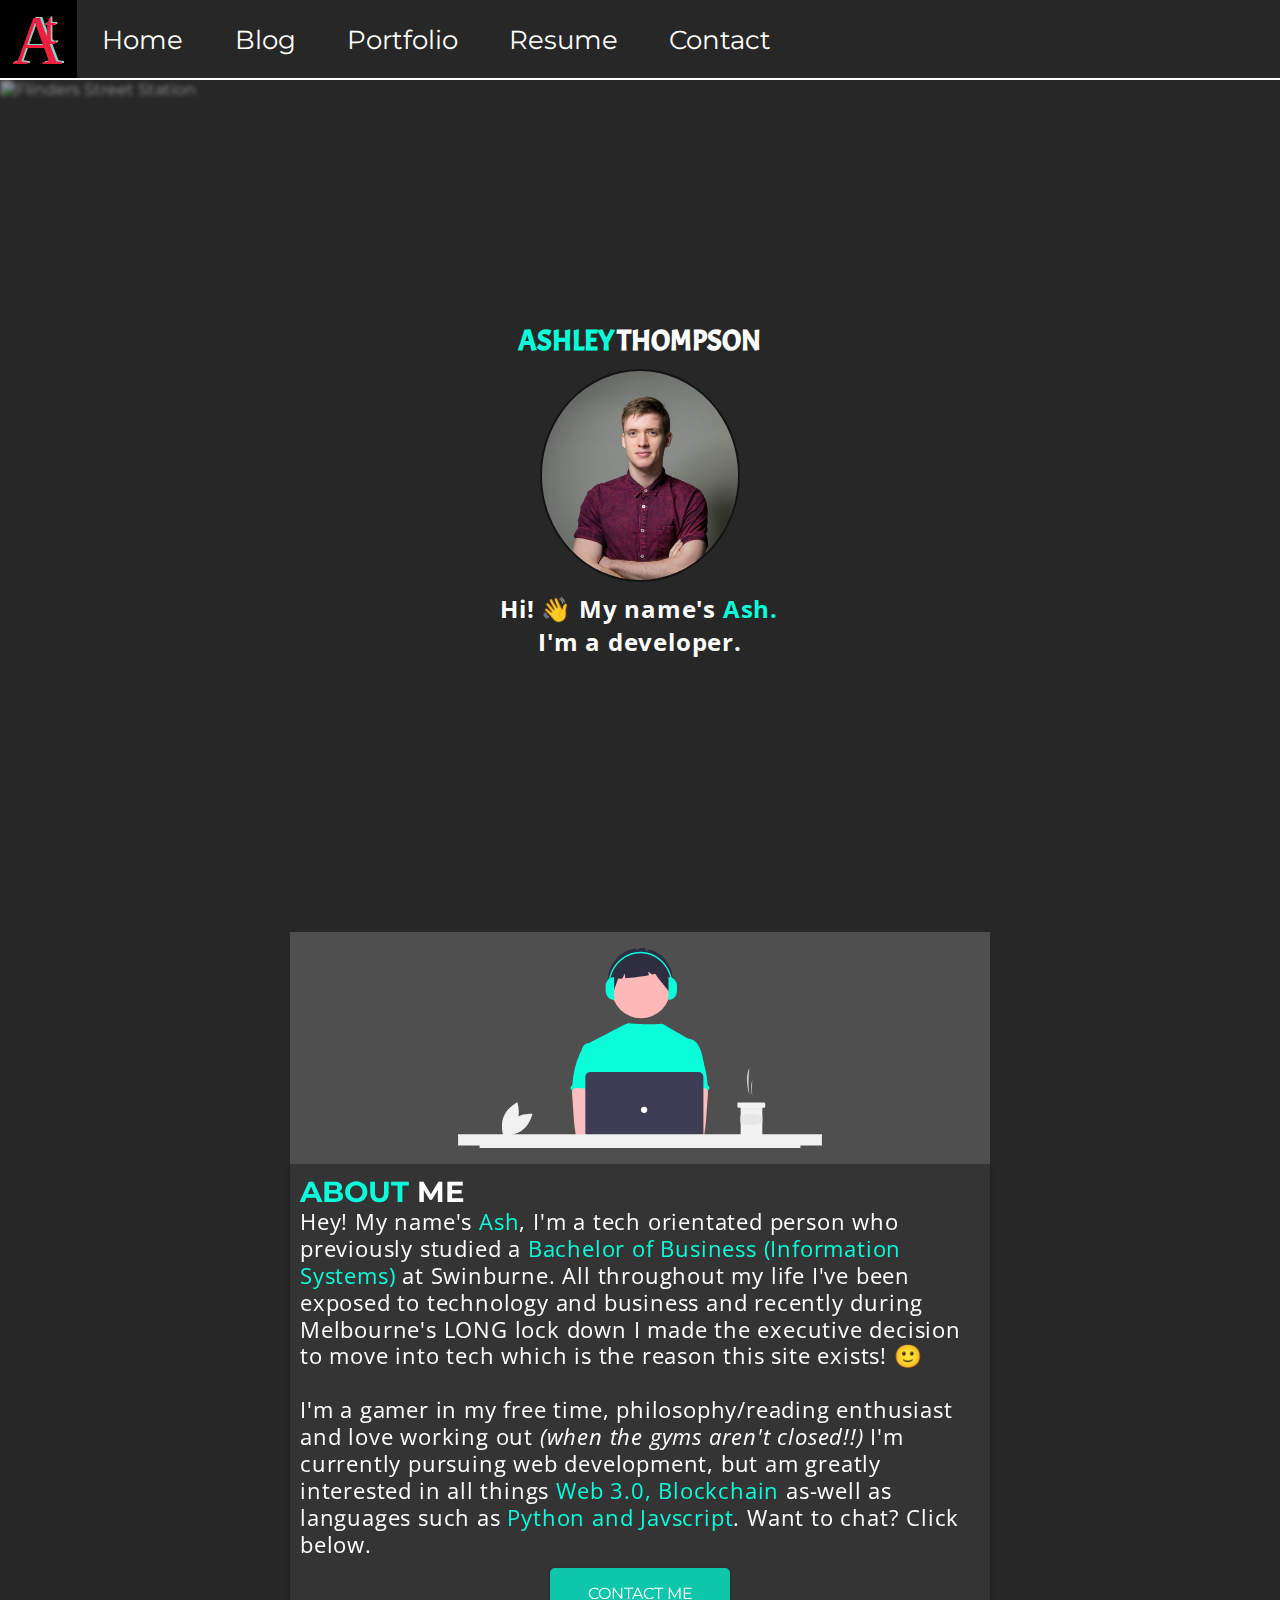
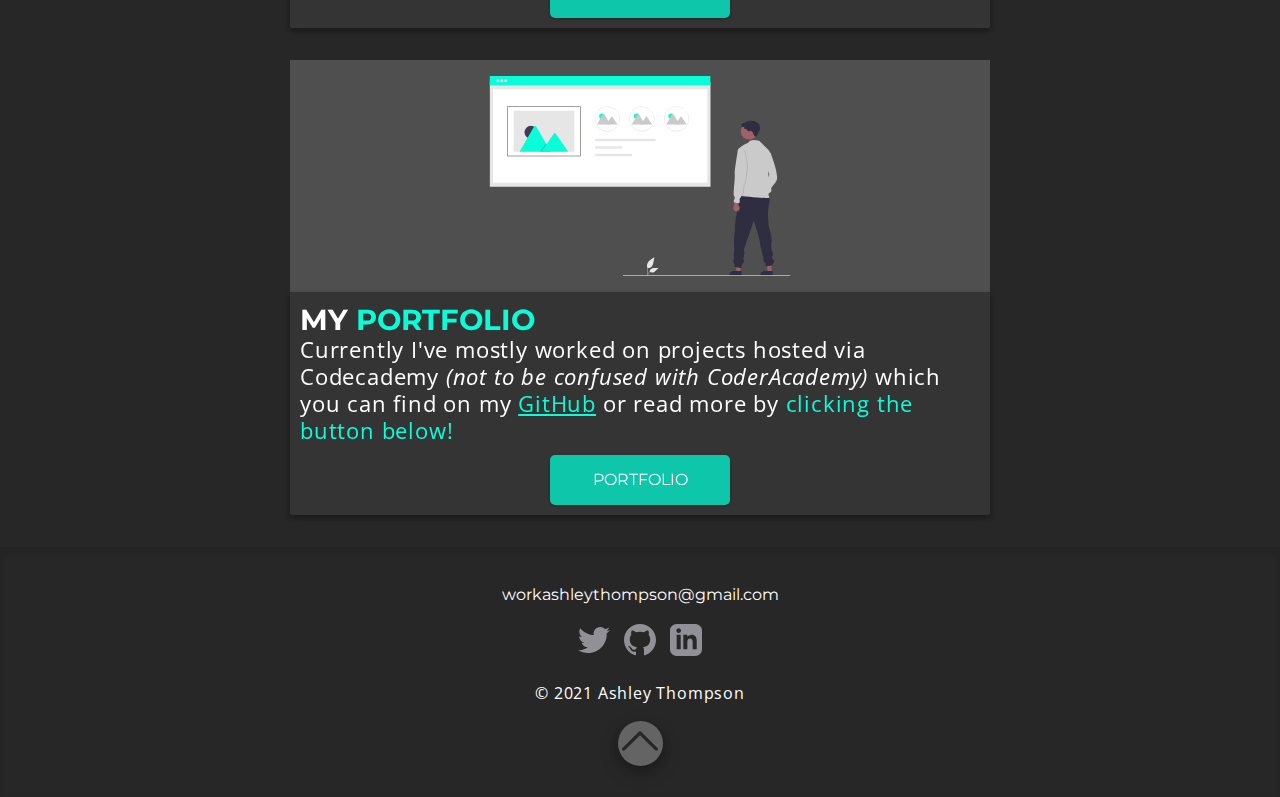
==== commit ab279c12: "1. Added basic navigation bar for >1200px screen sizes (TBC) 2. Improved view height responsiveness " ====
--- a/index.html
+++ b/index.html
@@ -14,6 +14,41 @@
         <div class="menu-btn">
             <div class="menu-btn__burger"></div>
         </div>
+        
+        <!-- Main Nav Bar -->
+        <menu class="main-header">
+            <div class="container">
+                <div class="logo">
+                    <svg version="1.1" id="Layer_1" xmlns="http://www.w3.org/2000/svg" xmlns:xlink="http://www.w3.org/1999/xlink" x="0px" y="0px"
+                                viewBox="0 0 250 250" style="enable-background:new 0 0 250 250;" xml:space="preserve">
+                                <style type="text/css">
+                                    .st0{fill:#8BD1C9;}
+                                    .st1{font-family:'AcmeGothic-Semibold';}
+                                    .st2{font-size:228.8939px;}
+                                    .st3{fill:none;}
+                                    .st4{font-family:'AcmeGothic-Light';}
+                                    .st5{font-size:344.2443px;}
+                                    .st6{fill:#EE1F3F;}
+                                </style>
+                                <g>
+                                    <text transform="matrix(1 0 0 1 158.1992 146.6445)" class="st0 st1 st2">t</text>
+                                </g>
+                                <rect x="4.97" y="1.35" class="st3" width="202.47" height="255.83"/>
+                                <text transform="matrix(1 0 0 1 4.9692 242.3213)" class="st0 st4 st5">A</text>
+                                <rect x="-5.53" y="8.33" class="st3" width="202.47" height="255.83"/>
+                                <text transform="matrix(1 0 0 1 -5.5249 249.2979)" class="st6 st4 st5">A</text>
+                                <text transform="matrix(1 0 0 1 149.9346 149.3906)" class="st6 st1 st2">t</text>
+                                </svg>
+                </div>
+                <div class="main-menu-nav">
+                    <a href="./index.html">Home</a>
+                    <a href="./pages/blog.html">Blog</a>
+                    <a href="./pages/portfolio.html">Portfolio</a>
+                    <a href="./pages/resume.html">Resume</a>
+                    <a href="./pages/contact.html">Contact</a>
+                </div>
+            </div>
+        </menu>
 
         <!-- Main Content Body -->
         <div class="outer">
@@ -86,17 +121,16 @@
                     </div>
                 </section>
 
-                
                     <section class="about-section">
                         <div class="content-block">
-                            <div class="about-img1">
+                            <div class="svg-img">
                                 <svg data-name="Layer 1" xmlns="http://www.w3.org/2000/svg" width="878.63037" height="200" viewBox="0 0 878.63037 483" xmlns:xlink="http://www.w3.org/1999/xlink"><path d="M294.7164,621.20348c-19.51084,14.54436-25.04043,40.13465-25.04043,40.13465s26.10369,2.00928,45.61453-12.53511,25.04043-40.13465,25.04043-40.13465S314.22725,606.65916,294.7164,621.20348Z" transform="translate(-160.68481 -208.5)" fill="#f1f1f1"/><path d="M302.84375,628.03207c-9.37708,22.45621-32.86178,34.02822-32.86178,34.02822s-8.28141-24.83665,1.09568-47.29286,32.86172-34.02822,32.86172-34.02822S312.22084,605.57587,302.84375,628.03207Z" transform="translate(-160.68481 -208.5)" fill="#f1f1f1"/><path d="M864.18723,563.11405h0a194.65688,194.65688,0,0,1-1.63336-42.19544l1.63336-23.307h0c-9.00016,17.90831-6.96615,41.47881,0,65.50242Z" transform="translate(-160.68481 -208.5)" fill="#cacaca"/><path d="M871.20535,567.013h0a143.0906,143.0906,0,0,1-.78588-25.11633l.78588-13.87323h0C866.87509,538.68318,867.85373,552.71319,871.20535,567.013Z" transform="translate(-160.68481 -208.5)" fill="#cacaca"/><path d="M902.40062,584.17028v7.79791a2.3515,2.3515,0,0,1-2.33937,2.33937h-3.899a.777.777,0,0,0-.77979.77979v63.94288a2.35149,2.35149,0,0,1-2.33937,2.33937H845.47587a2.34116,2.34116,0,0,1-2.33938-2.33937V595.08735a.78216.78216,0,0,0-.77979-.77979H837.678a2.34117,2.34117,0,0,1-2.33937-2.33937v-7.79791a2.33615,2.33615,0,0,1,2.33937-2.33938h62.3833A2.3464,2.3464,0,0,1,902.40062,584.17028Z" transform="translate(-160.68481 -208.5)" fill="#f2f2f2"/><rect x="682.52174" y="387.4451" width="52.24601" height="2.33937" fill="#e6e6e6"/><path d="M895.3825,630.36884c-17.48271,7.23486-35.15611,7.31459-53.0258,0v-16.481a83.27378,83.27378,0,0,1,53.0258,0Z" transform="translate(-160.68481 -208.5)" fill="#e6e6e6"/><circle id="fff0188c-9915-4c0d-8339-9317a77083e8" data-name="Ellipse 276" cx="441.8526" cy="99.21067" r="70.6659" fill="#feb8b8"/><path id="ac220ed6-7c3f-4d1e-8d82-3295770c496a-1141" data-name="Path 1461" d="M668.54008,246.746a81.61376,81.61376,0,0,0-46.43-35.49166l-8.6754,6.33079v-8.22035a75.12281,75.12281,0,0,0-14.03207-.81741l-7.48468,6.7722V209.11a80.83444,80.83444,0,0,0-55.76328,33.16889c-16.25407,23.43225-18.99783,56.03165-3.01076,79.65191,4.38811-13.48715,9.71486-26.14193,14.1043-39.62775a39.91571,39.91571,0,0,0,10.39873.05039l5.339-12.45857,1.49177,11.93136c16.54971-1.44138,41.0963-4.60742,56.785-7.50784l-1.52581-9.15355,9.12769,7.606c4.80635-1.10624,7.66041-2.11028,7.42476-2.87726,11.66844,18.81119,25.94847,30.82566,37.61558,49.63682C678.33663,293.0056,683.43725,270.95065,668.54008,246.746Z" transform="translate(-160.68481 -208.5)" fill="#2f2e41"/><path d="M754.51974,489.43043c-2.43-14.61929-4.93649-29.51921-11.73089-42.68893-4.46552-8.62629-11.55394-16.84664-21.1096-18.55231a20.4215,20.4215,0,0,1-5.49659-1.27245c-2.79985-1.34871-40.42516-22.82733-46.40535-26.56828-5.13471-3.21152-13.24023-9.158-17.32725-9.158-4.11163-.09038-19.87765,3.579-81.41374-1.23129,0,0-16.90485,6.66319-29.98543,14.74285-.19823-.13063-63.869,34.06031-66.261,33.97034-4.53005-.19075-8.74079,2.70971-11.33775,6.36219-2.5963,3.65239-3.81429,8.174-5.08948,12.54576,13.90677,30.97,26.6308,61.97961,40.5389,92.94963a7.93068,7.93068,0,0,1,1.00579,3.81454,9.30964,9.30964,0,0,1-1.7302,3.81453c-6.82034,10.95592-6.60348,24.736-5.85845,37.61284.74569,12.87686,1.66766,26.47839-4.087,38.02019-1.56523,3.16878-3.60075,6.06924-5.08948,9.238-3.48634,7.17681-4.74624,30.13086-2.71,37.84166l255.12065,7.30869C730.06748,673.1021,754.51974,489.43043,754.51974,489.43043Z" transform="translate(-160.68481 -208.5)" fill="#08fdd8"/><path id="bb46eb08-8e3e-4ac5-913b-26d221d967b9-1142" data-name="Path 1421" d="M436.31023,551.90313a45.04293,45.04293,0,0,0-.15258,11.10851l3.65653,52.51275c.34331,4.94938.68117,9.88653,1.14573,14.82359.87734,9.58136,2.18792,19.08639,3.81455,28.57778a5.08966,5.08966,0,0,0,5.21639,4.94937c16.096,3.40585,32.72612,3.26965,49.15321,2.34185,25.067-1.39909,89.1978-4.0461,93.11589-9.13583s1.63483-13.32231-3.474-17.43793-89.73865-14.14932-89.73865-14.14932c.82693-6.55285,3.32139-12.72429,5.68777-18.946,4.25049-11.03491,8.22035-22.43228,8.29664-34.2533s-4.37719-24.24962-14.0607-31.02182c-7.9656-5.5597-18.22129-6.591-27.928-6.3621-7.06238.203-19.26485-1.48907-25.71553,1.27245C440.22288,538.431,437.26387,546.90479,436.31023,551.90313Z" transform="translate(-160.68481 -208.5)" fill="#fbbebe"/><path id="efe93a1e-ccdd-49fd-af5f-e26394aa0937-1143" data-name="Path 1430" d="M457.62676,458.523a13.16962,13.16962,0,0,0-2.82413,4.51753A213.58786,213.58786,0,0,0,436.862,536.35613a7.32926,7.32926,0,0,1-.82693,3.55028,15.53466,15.53466,0,0,1-1.87049,2.023,7.02422,7.02422,0,0,0,.84,9.89817q.17346.1463.35609.28121c2.09937-3.95082,7.125-5.24231,11.59215-5.58556,21.38872-1.692,42.28155,8.25852,63.73432,7.50784-1.51355-5.23-3.69057-10.25571-4.92486-15.54841-5.4589-23.50169,8.15632-49.08916-.19073-71.72579-1.6675-4.52979-4.45348-8.98325-8.84294-10.96818a23.55527,23.55527,0,0,0-5.66189-1.49858c-5.42075-.97952-16.21183-5.166-21.45275-3.48622-1.93452.624-2.69742,2.44268-4.3009,3.54209C462.87722,455.90186,459.64576,456.474,457.62676,458.523Z" transform="translate(-160.68481 -208.5)" fill="#08fdd8"/><path id="a38c3c09-000b-42b7-8619-0229d8aff5e9-1144" data-name="Path 1421" d="M754.67242,536.1831c-6.45068-2.76152-18.65315-1.06948-25.71553-1.27245-9.70666-.22892-19.96235.8024-27.928,6.3621-9.68351,6.7722-14.137,19.2008-14.0607,31.02182s4.04615,23.21839,8.29664,34.2533c2.36638,6.22174,4.86084,12.39318,5.68777,18.946,0,0-84.62988,10.0337-89.73865,14.14932s-7.39205,12.34819-3.474,17.43793,126.17305,10.19983,142.2691,6.794a5.08966,5.08966,0,0,0,5.21639-4.94937c1.62663-9.49139,2.93721-18.99642,3.81455-28.57778.46456-4.93706.80242-9.87421,1.14573-14.82359l3.65653-52.51275a45.04293,45.04293,0,0,0-.15258-11.10851C762.73613,546.90479,759.77712,538.431,754.67242,536.1831Z" transform="translate(-160.68481 -208.5)" fill="#fbbebe"/><path id="bd3879bf-5d05-49be-b690-c4d97e29a2ab-1145" data-name="Path 1430" d="M734.68691,454.346c-1.60348-1.09941-2.36638-2.91813-4.3009-3.54209-5.24092-1.67976-16.032,2.5067-21.45275,3.48622a23.55527,23.55527,0,0,0-5.66189,1.49858c-4.38946,1.98493-7.17544,6.43839-8.84294,10.96818-8.34705,22.63663,5.26817,48.2241-.19073,71.72579-1.23429,5.2927-3.41131,10.3184-4.92486,15.54841,21.45277.75068,42.3456-9.19987,63.73432-7.50784,4.46712.34325,9.49278,1.63474,11.59215,5.58556q.18253-.13482.35609-.28121a7.02422,7.02422,0,0,0,.84005-9.89817,15.53466,15.53466,0,0,1-1.87049-2.023,7.32926,7.32926,0,0,1-.82693-3.55028,213.58786,213.58786,0,0,0-17.94066-73.31562,13.16962,13.16962,0,0,0-2.82413-4.51753C740.35424,456.474,737.12278,455.90186,734.68691,454.346Z" transform="translate(-160.68481 -208.5)" fill="#08fdd8"/><circle cx="420.92361" cy="438.81028" r="19.07275" fill="#fbbebe"/><circle cx="463.15612" cy="438.81028" r="19.07275" fill="#fbbebe"/><path d="M741.57233,690.28819H479.54154a11.55237,11.55237,0,0,1-11.53931-11.53864V519.78292a11.55237,11.55237,0,0,1,11.53931-11.53864H741.57233a11.55237,11.55237,0,0,1,11.5393,11.53864V678.74955A11.55237,11.55237,0,0,1,741.57233,690.28819Z" transform="translate(-160.68481 -208.5)" fill="#3f3d56"/><circle id="bf1cdf42-3b4f-4239-91c9-f6802a29e918" data-name="Ellipse 263" cx="449.2365" cy="390.76627" r="7.63455" fill="#fff"/><polygon points="878.63 449.724 0 449.724 0 476.724 51.97 476.724 51.97 483 826.68 483 826.68 476.724 878.63 476.724 878.63 449.724" fill="#f1f1f1"/><path d="M537.55552,334.04923h0c-11.3546,0-20.55934-9.95244-20.55934-22.22945h0V300.705c0-12.277,9.20473-22.22945,20.55933-22.22945h0v55.57369Z" transform="translate(-160.68481 -208.5)" fill="#08fdd8"/><path d="M668.77923,278.47558h0c11.35461,0,20.55935,9.95245,20.55935,22.22943v11.11477c0,12.277-9.20472,22.22945-20.55935,22.22945h0V278.47558Z" transform="translate(-160.68481 -208.5)" fill="#08fdd8"/><path d="M679.55259,302.45164h-3.262c0-44.73-33.65638-81.12069-75.026-81.12069-41.36939,0-75.02605,36.3907-75.02605,81.12069h-3.262c0-46.6749,35.11988-84.64766,78.288-84.64766C644.433,217.804,679.55259,255.77677,679.55259,302.45164Z" transform="translate(-160.68481 -208.5)" fill="#08fdd8"/></svg>
                             </div>
                             <div class="content-wrapper">      
                                 <div class="short-content-text">
                                     <h2><mark>ABOUT</mark> ME</h2>
-                                    <p>Hey! My name's <mark>Ash,</mark> I'm a tech orientated person who previously studied a <mark>Bachelor of Business (Information Systems)</mark> at Swinburne. All throughout my life I've been exposed to technology and business and recently during Melbourne's LONG lock down I made the executive decision to move into tech which is the reason this site exists! 🙂 
-                                    <br><br>I'm a gamer in my free time, philosophy/reading enthusiast and love working out <em>(when the gyms aren't closed!!)</em> I'm currently pursuing web development, but am greatly interested in all things <mark>Web 3.0, Blockchain</mark> as-well as languages such as <mark>Python and Javscript.</mark> Want to chat? Click below.</p>
+                                    <p>Hey! My name's <mark>Ash</mark>, I'm a tech orientated person who previously studied a <mark>Bachelor of Business (Information Systems)</mark> at Swinburne. All throughout my life I've been exposed to technology and business and recently during Melbourne's LONG lock down I made the executive decision to move into tech which is the reason this site exists! 🙂 
+                                    <br><br>I'm a gamer in my free time, philosophy/reading enthusiast and love working out <em>(when the gyms aren't closed!!)</em> I'm currently pursuing web development, but am greatly interested in all things <mark>Web 3.0, Blockchain</mark> as-well as languages such as <mark>Python and Javscript</mark>. Want to chat? Click below.</p>
                                 </div>
                                 <div class="gen-btn contact-btn">
                                     <a href="./pages/contact.html">CONTACT ME</a>
@@ -105,7 +139,7 @@
                         </div>
                         
                         <div class="content-block">
-                            <div class="about-img2">
+                            <div class="svg-img">
                                 <svg data-name="Layer 1" xmlns="http://www.w3.org/2000/svg" width="958.395" height="200" viewBox="0 0 958.395 637.798" xmlns:xlink="http://www.w3.org/1999/xlink"><g id="b741a6a4-0c94-4a93-9cb5-e22b35789664" data-name="Group 58"><path id="ac0655ac-0c66-422f-907a-9e1a46083673-1343" data-name="Path 438" d="M623.65548,742.47406a12.8,12.8,0,0,0,12.364-2.178c4.33-3.635,5.688-9.623,6.793-15.168l3.268-16.4-6.841,4.711c-4.92,3.388-9.95,6.884-13.356,11.79s-4.893,11.6-2.156,16.914" transform="translate(-120.8025 -131.101)" fill="#e6e6e6"/><path id="a9f6edd9-ffd5-4087-8bdb-dd611279c760-1344" data-name="Path 439" d="M624.71151,763.47c-.861-6.273-1.747-12.627-1.143-18.967a29.8319,29.8319,0,0,1,5.752-15.64,26.01836,26.01836,0,0,1,6.675-6.049c.668-.421,1.282.637.617,1.056a24.73487,24.73487,0,0,0-9.784,11.805c-2.13,5.418-2.472,11.324-2.105,17.079.222,3.48.692,6.938,1.167,10.391a.634.634,0,0,1-.427.752.615.615,0,0,1-.752-.427Z" transform="translate(-120.8025 -131.101)" fill="#f2f2f2"/><path id="e5b8b1da-faf7-4c11-88ee-cabc9c313bed-1345" data-name="Path 442" d="M630.9095,753.405a9.42507,9.42507,0,0,0,8.212,4.238c4.157-.2,7.623-3.1,10.743-5.853l9.228-8.147-6.107-.292c-4.392-.21-8.9-.406-13.08.948s-8.041,4.614-8.806,8.944" transform="translate(-120.8025 -131.101)" fill="#e6e6e6"/><path id="aa5166d1-e32d-46c4-8a32-79f8a6dcb289-1346" data-name="Path 443" d="M622.27748,767.07605c4.145-7.335,8.953-15.486,17.544-18.092a19.57826,19.57826,0,0,1,7.379-.762c.783.068.588,1.275-.194,1.208a18.18817,18.18817,0,0,0-11.776,3.116,30.61028,30.61028,0,0,0-8.094,8.735c-1.34,2.041-2.541,4.169-3.742,6.294C623.01149,768.254,621.88948,767.764,622.27748,767.07605Z" transform="translate(-120.8025 -131.101)" fill="#f2f2f2"/></g><rect id="b0c98e14-1925-4936-b700-8389486832dc" data-name="Rectangle 62" x="0.395" y="19.35201" width="703.57599" height="333.85901" fill="#e6e6e6"/><rect id="b68ecde8-71e2-4e37-9915-29330f01abce" data-name="Rectangle 75" x="10.395" y="42.35201" width="683.33899" height="297.64499" fill="#fff"/><rect id="e8db4df2-8ee7-43dc-8bde-94a4824e02e5" data-name="Rectangle 80" width="703.57599" height="29.89" fill="#08fdd8"/><g id="fb1c6b8a-0955-4e76-8223-9f33cff758ba" data-name="Group 80"><rect id="f182cb2d-075c-4cee-9ba1-dc8adfb68bff" data-name="Rectangle 111" x="56.50399" y="97.778" width="232.802" height="157.058" fill="#fff"/><path id="bcba5beb-716d-4631-a3f1-0727bd6657d3-1347" data-name="Path 709" d="M410.68749,387.008h-234.408V228.344h234.408Zm-232.8-1.606h231.2V229.949h-231.2Z" transform="translate(-120.8025 -131.101)" fill="#3f3d56"/><path id="f932a065-06b7-4cdf-83d6-7c97cd1dbf89-1348" data-name="Path 710" d="M197.11553,372.829h193.452v-131.1h-193.452Z" transform="translate(-120.8025 -131.101)" fill="#e6e6e6"/><g id="ecf65588-dc32-434f-852e-0af5885642fd" data-name="Group 55"><circle id="f52ba536-ee7f-40e0-9be2-a052cb8136e2" data-name="Ellipse 110" cx="131.266" cy="179.154" r="20.306" fill="#3f3d56"/><path id="b628c6f5-d4f4-4858-bd34-4c014918c956-1349" data-name="Path 711" d="M315.74349,372.833h-99.613a2.02717,2.02717,0,0,1-.372-.03l47.112-81.6a3.3,3.3,0,0,1,5.742,0l31.618,54.763,1.515,2.62Z" transform="translate(-120.8025 -131.101)" fill="#08fdd8"/><path id="f233adae-7d2f-4068-80e4-6d04a9f9b275-1350" data-name="Path 712" d="M315.74349,372.83h-34.011l16.7-24.251,1.2-1.747.6-.874,1.514,2.62Z" transform="translate(-120.8025 -131.101)" opacity="0.2" style="isolation:isolate"/><path id="b7d33c45-0595-4de3-9083-860e8be6bfda-1351" data-name="Path 713" d="M371.20754,372.831h-86.157l16.7-24.251,1.2-1.747,21.756-31.6a4.4,4.4,0,0,1,6.535-.391,3.92475,3.92475,0,0,1,.313.391Z" transform="translate(-120.8025 -131.101)" fill="#08fdd8"/></g></g><g id="a30f63cb-bc78-4650-9940-a4284081fdce" data-name="Group 26"><path id="a98a124e-3787-4fab-85a3-89b8128d43e9-1352" data-name="Path 45" d="M495.65148,307.677a39.649,39.649,0,0,1-39.666-39.632v-.288a39.666,39.666,0,1,1,39.671,39.92h-.005Zm0-78.5a38.914,38.914,0,0,0-38.826,38.6v.227a38.836,38.836,0,1,0,38.845-38.827h-.019Z" transform="translate(-120.8025 -131.101)" fill="#ccc"/><g id="f6bbc1ed-5643-42a3-82b5-87ed10503463" data-name="Group 27"><circle id="aabd211e-9945-4333-9755-fa4b890167be" data-name="Ellipse 7" cx="357.50199" cy="128.056" r="8.514" fill="#08fdd8"/><path id="f271b168-7c91-4b60-9d98-0e3973010936-1353" data-name="Path 63" d="M505.00249,285.393h-41.766a.84992.84992,0,0,1-.156-.013l19.755-34.215a1.383,1.383,0,0,1,2.407,0l13.257,22.964.635,1.1Z" transform="translate(-120.8025 -131.101)" fill="#cacaca"/><path id="bf105c06-a11f-4136-b86d-a4e60d739436-1354" data-name="Path 65" d="M528.25749,285.393h-36.125l7-10.168.5-.733,9.122-13.251a1.846,1.846,0,0,1,2.742-.164,1.64257,1.64257,0,0,1,.131.164Z" transform="translate(-120.8025 -131.101)" fill="#cacaca"/></g></g><circle id="b25961f2-04b5-471b-8375-63fc1d048083" data-name="Ellipse 239" cx="26.13" cy="15.005" r="4.348" fill="#fff"/><circle id="e0ae52ce-30d2-47d7-9cd9-936448fa1255" data-name="Ellipse 240" cx="38.62999" cy="15.005" r="4.348" fill="#fff"/><circle id="a1452965-a3bf-422b-8d64-ee8b2f8e7426" data-name="Ellipse 241" cx="51.12999" cy="15.005" r="4.348" fill="#fff"/><g id="ab45d53e-b1f0-4c03-af47-648f4d456c24" data-name="Group 81"><path id="acc17b87-6e67-425b-8932-43641ebcc687-1355" data-name="Path 45-2" d="M605.99251,307.677a39.649,39.649,0,0,1-39.666-39.632v-.288a39.666,39.666,0,1,1,39.671,39.92h-.005Zm0-78.5a38.914,38.914,0,0,0-38.826,38.6v.227a38.836,38.836,0,1,0,38.845-38.827h-.019Z" transform="translate(-120.8025 -131.101)" fill="#ccc"/><g id="a2cc8add-6efd-4920-b0ce-6d73dd962d83" data-name="Group 27-2"><circle id="aa9a4c61-6b20-4132-87eb-1689f68544dc" data-name="Ellipse 7-2" cx="467.84302" cy="128.056" r="8.514" fill="#08fdd8"/><path id="bec16132-452e-4535-9c04-23459bf5a636-1356" data-name="Path 63-2" d="M615.34352,285.393h-41.766a.84981.84981,0,0,1-.156-.013l19.755-34.215a1.383,1.383,0,0,1,2.407,0l13.257,22.964.635,1.1Z" transform="translate(-120.8025 -131.101)" fill="#cacaca"/><path id="f6bc28e7-d77e-4ad9-883f-0ef370cdf6a5-1357" data-name="Path 65-2" d="M638.59853,285.393h-36.125l7-10.168.5-.733,9.122-13.251a1.846,1.846,0,0,1,2.742-.164,1.64257,1.64257,0,0,1,.131.164Z" transform="translate(-120.8025 -131.101)" fill="#cacaca"/></g></g><g id="b008f90a-485c-47d7-9740-68c5509ab4de" data-name="Group 82"><path id="bfe9e607-b29d-4804-aeb1-3628394a30ae-1358" data-name="Path 45-3" d="M716.33449,307.677a39.649,39.649,0,0,1-39.666-39.632v-.288a39.666,39.666,0,1,1,39.671,39.92h-.005Zm0-78.5a38.914,38.914,0,0,0-38.826,38.6v.227a38.836,38.836,0,1,0,38.845-38.827h-.019Z" transform="translate(-120.8025 -131.101)" fill="#ccc"/><g id="e28c6b75-f185-4232-8320-5d44236ab799" data-name="Group 27-3"><circle id="e90051d6-a94a-48d9-a554-c10510884661" data-name="Ellipse 7-3" cx="578.185" cy="128.056" r="8.514" fill="#08fdd8"/><path id="a473ea89-341a-4b2a-8eda-942ae9a78b66-1359" data-name="Path 63-3" d="M725.6855,285.393h-41.766a.84981.84981,0,0,1-.156-.013l19.755-34.215a1.383,1.383,0,0,1,2.407,0l13.257,22.964.635,1.1Z" transform="translate(-120.8025 -131.101)" fill="#cacaca"/><path id="f0f50ed7-15ea-465e-b400-fbead83840a6-1360" data-name="Path 65-3" d="M748.94051,285.393h-36.125l7-10.168.5-.733,9.122-13.251a1.846,1.846,0,0,1,2.742-.164,1.64257,1.64257,0,0,1,.131.164Z" transform="translate(-120.8025 -131.101)" fill="#cacaca"/></g></g><path id="e35adc19-8da5-4f63-beaa-9be31fb3c7a8-1361" data-name="Path 139" d="M459.95452,331.441a3.969,3.969,0,0,0-.0138,7.938H647.06249a3.969,3.969,0,0,0,0-7.938Z" transform="translate(-120.8025 -131.101)" fill="#e6e6e6"/><path id="a02980ad-eb35-4ed6-8fb0-70f7a7373981-1362" data-name="Path 140" d="M459.95452,355.255a3.969,3.969,0,0,0-.0138,7.938h80.5268a3.969,3.969,0,1,0,.01379-7.938H459.95452Z" transform="translate(-120.8025 -131.101)" fill="#e6e6e6"/><path id="ecd4f684-9972-404e-a6cb-1953f0a217bf-1363" data-name="Path 1285" d="M461.33953,379.069c-2.957,0-5.354,1.777-5.354,3.969s2.4,3.969,5.354,3.969H569.94847c2.957,0,5.354-1.777,5.354-3.969s-2.4-3.969-5.354-3.969Z" transform="translate(-120.8025 -131.101)" fill="#e6e6e6"/><polygon points="799.781 625.661 787.521 625.66 781.689 578.372 799.783 578.373 799.781 625.661" fill="#9e616a"/><path d="M923.7099,768.64587l-39.53077-.00146v-.5a15.38731,15.38731,0,0,1,15.38648-15.38623h.001l24.144.001Z" transform="translate(-120.8025 -131.101)" fill="#2f2e41"/><polygon points="898.781 625.661 886.521 625.66 880.689 578.372 898.783 578.373 898.781 625.661" fill="#9e616a"/><path d="M1022.7099,768.64587l-39.53077-.00146v-.5a15.38731,15.38731,0,0,1,15.38648-15.38623h.001l24.144.001Z" transform="translate(-120.8025 -131.101)" fill="#2f2e41"/><path id="bd8e0d8e-f1dc-46fc-a16e-6b51c501344d-1364" data-name="Path 1272" d="M987.74016,383.036l28.93033-5.44s28.125,70.528,18.606,87.4-39.375,48.461-39.375,48.461l-5.625-16.009,22.46371-52.412Z" transform="translate(-120.8025 -131.101)" fill="#cacaca"/><path id="bc0f5db7-7c65-4758-8f9a-b94e17715378-1365" data-name="Path 1276" d="M1006.00648,514.293l6.2,2.163s1.586,14.711-.145,19.9-5.625,42.836-3.462,50.624.865,20.336.865,20.336,12.981,42.4,10.385,51.49-2.163,22.067.433,28.557,4.76,9.086,3.461,14.279-3.894,7.788-1.3,12.115,7.788,5.625,5.192,9.519-5.192,6.923-4.327,9.519-22.932,7.356-25.1,3.461c0,0,6.923-6.058,0-9.519s-4.76-16.442-4.76-16.442-12.115-49.759-11.683-53.653-19.038-64.47-19.038-64.47-28.557,86.537-30.288,90.432,2.163,13.413,0,16.009.865,9.086-2.163,11.683,5.192,12.115,0,15.577-7.788,14.279-7.356,16.442-21.634-.433-21.634-3.461.433-5.625-1.731-10.817-3.461-8.654-1.731-10.385,3.029-3.894,1.3-9.952,2.6-24.663,1.3-28.125-.865-26.827-.865-26.827,4.327-34.182,3.029-39.807,0-6.923.433-9.086,3.029-25.529,4.76-28.99,3.894-62.74,13.846-65.768S1006.00648,514.293,1006.00648,514.293Z" transform="translate(-120.8025 -131.101)" fill="#2f2e41"/><circle id="b1ba1493-ae17-4ace-be98-6d6e229f538f" data-name="Ellipse 246" cx="826.79101" cy="176.36701" r="26.394" fill="#a0616a"/><path id="a6d13db0-dfca-4cfc-867a-7dd0bfa1bbdf-1366" data-name="Path 1280" d="M980.9105,338.623s-26.827-9.952-36.346,5.625c0,0-30.288,14.279-32.452,22.932s18.173,73.557,18.173,73.557,0,53.653-4.327,59.278-12.54791,11.683-6.92193,12.981,93.893,10.817,93.461,5.192-6.058-10.384,0-13.846,8.99121-7.47807,4.76-18.606c-18.51732-48.7,1.413-104.278,1.413-104.278s-6.49-11.683-7.788-12.981S980.9105,338.623,980.9105,338.623Z" transform="translate(-120.8025 -131.101)" fill="#cacaca"/><path id="fc1526a9-be58-42ce-ba8b-82029fac2eff-1367" data-name="Path 1282" d="M960.2155,312.392c-1.528-3.062-3.816-6.594-7.233-6.408-1.728.094-3.218,1.169-4.758,1.959s-6.342-4.688-8.185-6.424c-2.011-1.895-6.056-.837-7.354-3.276-.693-1.3-.133-2.919-.435-4.363a15.7122,15.7122,0,0,1-6.229-.724c-1.951-.791-3.641-2.623-3.586-4.728a5.40691,5.40691,0,0,1,1.931-3.718c2.657-2.416,6.5-2.879,9.778-4.344,2.609-1.166,4.878-2.983,7.442-4.244,4.413-2.171,9.5-2.592,14.409-2.217,7.436.568,14.955,3.036,20.347,8.187s8.246,13.279,5.92,20.364c-1.318,4.015-4.11,7.39-5.669,11.317-.955,2.688-5.193,11.349-5.945,10.725-1.641-1.36-4.028-.9-5.551-2.158C962.8405,320.478,961.53648,315.049,960.2155,312.392Z" transform="translate(-120.8025 -131.101)" fill="#2f2e41"/><path d="M915.48918,558.99242a10.05576,10.05576,0,0,0-2.0992-15.27576l8.02728-34.82158-17.40262,6.4794-4.95483,32.0738a10.11027,10.11027,0,0,0,16.42937,11.54414Z" transform="translate(-120.8025 -131.101)" fill="#9e616a"/><path id="f77a2617-627e-47e3-a6d2-402e308b0cf1-1368" data-name="Path 1283" d="M922.0645,364.151l-6.923,4.327s-11.25,67.932-9.952,77.451-5.192,63.172-3.029,67.5,3.029,5.192,3.029,7.788-6.058,12.115-2.163,13.846,18.173,4.76,18.173,0-2.6-11.25,2.163-14.279,8.221-22.5,8.221-22.5,2.163-19.9,4.327-23.8,5.192-18.173,5.192-24.23,5.192-30.721,2.163-43.269S939.37248,360.689,922.0645,364.151Z" transform="translate(-120.8025 -131.101)" opacity="0.1" style="isolation:isolate"/><path id="bf6fb651-5e0b-44be-8203-4c088557aadc-1369" data-name="Path 1284" d="M919.03647,362.852l-6.923,4.332s-11.25,67.932-9.952,77.451-5.192,63.172-3.029,67.5,3.029,5.192,3.029,7.788-6.058,12.115-2.163,13.846,18.173,4.76,18.173,0-2.6-11.25,2.163-14.279,8.221-22.5,8.221-22.5,2.163-19.9,4.327-23.8,5.192-18.173,5.192-24.23,5.192-30.721,2.163-43.269S936.34348,359.391,919.03647,362.852Z" transform="translate(-120.8025 -131.101)" fill="#cacaca"/><path id="ea4adc37-3158-43e2-866b-856bd1f4f3c2-1370" data-name="Path 944" d="M1078.48149,768.899h-532.183c-.4,0-.716-.448-.716-1s.321-1,.716-1h532.183c.4,0,.716.448.716,1S1078.87651,768.899,1078.48149,768.899Z" transform="translate(-120.8025 -131.101)" fill="#cacaca"/></svg>
                             </div>
                             <div class="content-wrapper">             
--- a/styles/style.css
+++ b/styles/style.css
@@ -17,23 +17,15 @@
           box-sizing: border-box;
 }
 
-/*-- Universal Elements --*/
+/*-- Defaults for Universal Elements --*/
 html {
   scroll-behavior: smooth;
 }
 
 body {
+  width: 100vw;
   font-family: 'Montserrat', sans-serif;
   color: white;
-  display: -webkit-box;
-  display: -ms-flexbox;
-  display: flex;
-  -webkit-box-pack: center;
-      -ms-flex-pack: center;
-          justify-content: center;
-  -webkit-box-align: center;
-      -ms-flex-align: center;
-          align-items: center;
   -webkit-box-orient: vertical;
   -webkit-box-direction: normal;
       -ms-flex-direction: column;
@@ -49,11 +41,13 @@
 
 main {
   margin: 0 4em;
+  min-height: calc(100vh - 250px);
 }
 
 p {
   font-family: 'Open Sans Condensed', sans-serif;
   letter-spacing: .8px;
+  word-wrap: break-word;
 }
 
 h2 {
@@ -69,8 +63,10 @@
 }
 
 .content-wrapper {
-  background: #f1f1f150;
+  background: #ffffff10;
   border-radius: 2px;
+  -webkit-backdrop-filter: blur(12px);
+          backdrop-filter: blur(12px);
   padding: 10px;
   -webkit-box-shadow: rgba(0, 0, 0, 0.16) 0px 3px 6px, rgba(0, 0, 0, 0.23) 0px 3px 6px;
           box-shadow: rgba(0, 0, 0, 0.16) 0px 3px 6px, rgba(0, 0, 0, 0.23) 0px 3px 6px;
@@ -122,6 +118,23 @@
   -webkit-box-align: center;
       -ms-flex-align: center;
           align-items: center;
+}
+
+.svg-img {
+  display: -webkit-box;
+  display: -ms-flexbox;
+  display: flex;
+  -webkit-box-pack: center;
+      -ms-flex-pack: center;
+          justify-content: center;
+  -webkit-box-align: center;
+      -ms-flex-align: center;
+          align-items: center;
+  width: 100%;
+  max-width: 700px;
+  height: auto;
+  padding: 1em 1em;
+  background-color: #ffffff30;
 }
 
 .container {
@@ -370,6 +383,57 @@
   fill: #646464;
 }
 
+/*-- Main Navigation Menu (1200px+ width) --*/
+.main-header {
+  height: 80px;
+  border-bottom: 2px solid white;
+}
+
+.main-header .container {
+  display: -webkit-box;
+  display: -ms-flexbox;
+  display: flex;
+  -webkit-box-pack: justify;
+      -ms-flex-pack: justify;
+          justify-content: space-between;
+  -webkit-box-align: center;
+      -ms-flex-align: center;
+          align-items: center;
+  width: 100vw;
+  height: 100%;
+  -webkit-box-orient: horizontal;
+  -webkit-box-direction: normal;
+      -ms-flex-direction: row;
+          flex-direction: row;
+}
+
+.main-header .container .logo {
+  width: 5em;
+  height: 100%;
+  background-color: black;
+  padding: .8em;
+}
+
+.main-header .container .main-menu-nav {
+  width: 100vw;
+  display: -webkit-box;
+  display: -ms-flexbox;
+  display: flex;
+}
+
+.main-header .container .main-menu-nav a {
+  color: white;
+  text-decoration: none;
+  -webkit-transition: .4s;
+  transition: .4s;
+  font-size: 1.6em;
+  padding: 1em;
+}
+
+.main-header .container .main-menu-nav a:hover {
+  color: #08fdd8;
+}
+
 /*-- Site Footer --*/
 .site-footer {
   display: -webkit-box;
@@ -381,13 +445,12 @@
   -webkit-box-align: center;
       -ms-flex-align: center;
           align-items: center;
-  -webkit-box-orient: vertical;
-  -webkit-box-direction: normal;
-      -ms-flex-direction: column;
-          flex-direction: column;
-  position: relative;
-  bottom: 0;
+  width: 100vw;
   height: 250px;
+  -webkit-box-orient: vertical;
+  -webkit-box-direction: normal;
+      -ms-flex-direction: column;
+          flex-direction: column;
   padding: 2em 0 1em;
   line-height: 1.7em;
   border-bottom: #646464;
@@ -425,6 +488,10 @@
   fill: #08fdd8;
   -webkit-transition: .2s;
   transition: .2s;
+}
+
+.site-footer .container p {
+  font-size: 1em;
 }
 
 .site-footer .to-top {
@@ -466,10 +533,32 @@
 
 /* Break Points for Other Screen Sizes */
 /***--Tablets--***/
-/* Outer used to wrap the page */
+@media screen and (max-width: 1199px) {
+  .blog-content .content-wrapper {
+    max-width: 1200px;
+  }
+  .main-header {
+    display: none;
+  }
+}
+
+/***--Laptops & Large Screens--***/
+@media screen and (min-width: 1200px) {
+  main {
+    min-height: calc(100vh - 320px);
+  }
+  div .blog-content .container .gen-btn {
+    display: none;
+  }
+  .menu-btn, .header {
+    display: none;
+  }
+}
+
+/* Outer used to wrap the page & anchor  */
 /* Background Image for Intro Block, anchored in Outer */
 .outer {
-  height: 100vh;
+  min-height: 100%;
   width: 100vw;
 }
 
@@ -480,12 +569,12 @@
   width: 100vw;
   -o-object-fit: cover;
      object-fit: cover;
-  margin: 0 auto 50px;
   -webkit-filter: opacity(0.5) blur(2px);
           filter: opacity(0.5) blur(2px);
 }
 
 /*-- Home - Landing Page --*/
+/*-- Hero Banner **/
 .intro-section {
   display: -webkit-box;
   display: -ms-flexbox;
@@ -550,7 +639,8 @@
   -webkit-box-direction: normal;
       -ms-flex-direction: column;
           flex-direction: column;
-  min-height: 100vh;
+  min-height: 800px;
+  width: 100%;
   overflow: hidden;
   padding: 0 0 2em;
 }
@@ -585,6 +675,7 @@
   justify-content: center;
   align-items: center;
   width: 180px;
+  max-width: 100%;
   height: 50px;
   margin: 10px 0 0px;
   border-radius: 5px;
@@ -592,7 +683,6 @@
   color: white;
   -webkit-box-shadow: rgba(0, 0, 0, 0.12) 0px 1px 3px, rgba(0, 0, 0, 0.24) 0px 1px 2px;
           box-shadow: rgba(0, 0, 0, 0.12) 0px 1px 3px, rgba(0, 0, 0, 0.24) 0px 1px 2px;
-  z-index: 1;
 }
 
 .about-section .content-wrapper .gen-btn a {
@@ -611,13 +701,13 @@
   color: white;
 }
 
-.about-section .content-wrapper .gen-btn:hover, .about-section .content-wrapper .gen-btn:target {
+.about-section .content-wrapper .gen-btn:hover {
   background: rgba(255, 255, 255, 0.85);
   -webkit-transition: .4s;
   transition: .4s;
 }
 
-.about-section .content-wrapper .gen-btn:hover a, .about-section .content-wrapper .gen-btn:target a {
+.about-section .content-wrapper .gen-btn:hover a {
   text-decoration: none;
   color: #0ec6aa;
 }
@@ -650,28 +740,39 @@
       -ms-flex-direction: column;
           flex-direction: column;
   width: 100%;
-  max-height: 700px;
   padding: 2em 0 0;
 }
 
-.about-section .about-img1, .about-section .about-img2 {
-  display: -webkit-box;
-  display: -ms-flexbox;
-  display: flex;
-  -webkit-box-pack: center;
-      -ms-flex-pack: center;
-          justify-content: center;
-  -webkit-box-align: center;
-      -ms-flex-align: center;
-          align-items: center;
-  -ms-flex-negative: 1;
-      flex-shrink: 1;
-  width: 100%;
-  height: auto;
-  padding: 2em 0;
+/***--Laptops & Large Screens--***/
+@media screen and (min-width: 1200px) {
+  img[src*="flinders-bg.jpg"] {
+    height: calc(100vh - 80px) !important;
+  }
+  .intro-section {
+    min-height: calc(100vh - 80px) !important;
+  }
 }
 
 /*-- Main Blog Overview Page --*/
+.container.page-heading {
+  display: -webkit-box;
+  display: -ms-flexbox;
+  display: flex;
+  -webkit-box-pack: center;
+      -ms-flex-pack: center;
+          justify-content: center;
+  -webkit-box-align: center;
+      -ms-flex-align: center;
+          align-items: center;
+  margin-top: 50px;
+  margin-bottom: 30px;
+  width: 100%;
+}
+
+.container.page-heading h2 {
+  border-bottom: 2px solid white;
+}
+
 .blog-overview {
   display: -webkit-box;
   display: -ms-flexbox;
@@ -682,21 +783,15 @@
   -webkit-box-align: center;
       -ms-flex-align: center;
           align-items: center;
-  min-height: 100vh;
-  width: 100%;
-  -webkit-box-orient: vertical;
-  -webkit-box-direction: normal;
-      -ms-flex-direction: column;
-          flex-direction: column;
-  padding: 50px 0;
+  min-height: 100%;
+  width: 100%;
+  -webkit-box-orient: vertical;
+  -webkit-box-direction: normal;
+      -ms-flex-direction: column;
+          flex-direction: column;
   /* Placeholder Images */
 }
 
-.blog-overview .page-heading {
-  border-bottom: 2px solid white;
-  margin-bottom: 1em;
-}
-
 .blog-overview img {
   display: -webkit-box;
   display: -ms-flexbox;
@@ -707,8 +802,6 @@
   -webkit-box-align: center;
       -ms-flex-align: center;
           align-items: center;
-  -o-object-fit: cover;
-     object-fit: cover;
   max-width: 100%;
   max-height: 350px;
   border-radius: 5px;
@@ -748,11 +841,518 @@
 }
 
 .blog-overview .container {
-  padding: 1em 0 1em;
+  display: -webkit-box;
+  display: -ms-flexbox;
+  display: flex;
+  -webkit-box-pack: center;
+      -ms-flex-pack: center;
+          justify-content: center;
+  -webkit-box-align: center;
+      -ms-flex-align: center;
+          align-items: center;
+  padding: 1em 0 2em;
   border-top: 0.5px solid #646464;
 }
 
 .blog-overview .container .image-wrapper {
   padding: 8px 0;
 }
+
+/* Break Points for Other Screen Sizes */
+/***--Tablets--***/
+@media only screen and (min-width: 769px) {
+  body p {
+    font-size: 1.4em;
+  }
+  body h2 {
+    font-size: 1.8em;
+  }
+  /*Increase button sizes */
+}
+
+/*-- Blog Post Page (Used on all 5) --*/
+.blog-content {
+  display: -webkit-box;
+  display: -ms-flexbox;
+  display: flex;
+  -webkit-box-pack: start;
+      -ms-flex-pack: start;
+          justify-content: flex-start;
+  -webkit-box-align: center;
+      -ms-flex-align: center;
+          align-items: center;
+  min-height: 100vh;
+  width: 100%;
+  -webkit-box-orient: vertical;
+  -webkit-box-direction: normal;
+      -ms-flex-direction: column;
+          flex-direction: column;
+  padding: 0 0 2em;
+}
+
+.blog-content .page-heading {
+  border-bottom: 2px solid white;
+  margin-bottom: 1em;
+}
+
+.blog-content a {
+  color: #08fdd8;
+  text-decoration: none;
+  -webkit-transition: .4s;
+  transition: .4s;
+  text-decoration: underline;
+}
+
+.blog-content a:hover {
+  color: #0ec6aa;
+}
+
+.blog-content img {
+  display: -webkit-box;
+  display: -ms-flexbox;
+  display: flex;
+  -webkit-box-pack: center;
+      -ms-flex-pack: center;
+          justify-content: center;
+  -webkit-box-align: center;
+      -ms-flex-align: center;
+          align-items: center;
+  max-width: 100%;
+  max-height: 350px;
+  border-radius: 5px;
+  border: 2px solid rgba(0, 0, 0, 0.5);
+  opacity: 90%;
+}
+
+.blog-content .container {
+  padding: 1em 0 2em;
+  border-top: 0.5px solid #646464;
+}
+
+.blog-content .container .image-wrapper {
+  padding: 8px 0;
+}
+
+.blog-content .container .content-wrapper {
+  display: -webkit-box;
+  display: -ms-flexbox;
+  display: flex;
+  -webkit-box-pack: center;
+      -ms-flex-pack: center;
+          justify-content: center;
+  -webkit-box-align: center;
+      -ms-flex-align: center;
+          align-items: center;
+  -webkit-box-orient: vertical;
+  -webkit-box-direction: normal;
+      -ms-flex-direction: column;
+          flex-direction: column;
+}
+
+.blog-content .container .gen-btn {
+  display: -webkit-box;
+  display: -ms-flexbox;
+  display: flex;
+  -webkit-box-pack: center;
+      -ms-flex-pack: center;
+          justify-content: center;
+  -webkit-box-align: center;
+      -ms-flex-align: center;
+          align-items: center;
+  display: flex;
+  justify-content: center;
+  align-items: center;
+  width: 180px;
+  max-width: 100%;
+  height: 50px;
+  margin: 10px 0 0px;
+  border-radius: 5px;
+  background: #0ec6aa;
+  color: white;
+  -webkit-box-shadow: rgba(0, 0, 0, 0.12) 0px 1px 3px, rgba(0, 0, 0, 0.24) 0px 1px 2px;
+          box-shadow: rgba(0, 0, 0, 0.12) 0px 1px 3px, rgba(0, 0, 0, 0.24) 0px 1px 2px;
+}
+
+.blog-content .container .gen-btn a {
+  display: -webkit-box;
+  display: -ms-flexbox;
+  display: flex;
+  -webkit-box-pack: center;
+      -ms-flex-pack: center;
+          justify-content: center;
+  -webkit-box-align: center;
+      -ms-flex-align: center;
+          align-items: center;
+  height: 100%;
+  width: 100%;
+  text-decoration: none;
+  color: white;
+}
+
+.blog-content .container .gen-btn:hover {
+  background: rgba(255, 255, 255, 0.85);
+  -webkit-transition: .4s;
+  transition: .4s;
+}
+
+.blog-content .container .gen-btn:hover a {
+  text-decoration: none;
+  color: #0ec6aa;
+}
+
+.blog-content .container h3 {
+  width: 100%;
+  display: -webkit-box;
+  display: -ms-flexbox;
+  display: flex;
+  -webkit-box-pack: center;
+      -ms-flex-pack: center;
+          justify-content: center;
+  -webkit-box-align: center;
+      -ms-flex-align: center;
+          align-items: center;
+}
+
+/*-- Portfolio Post Page (Currently only 1 post, 2 placeholder posts) --*/
+.portfolio-overview {
+  display: -webkit-box;
+  display: -ms-flexbox;
+  display: flex;
+  -webkit-box-pack: start;
+      -ms-flex-pack: start;
+          justify-content: flex-start;
+  -webkit-box-align: center;
+      -ms-flex-align: center;
+          align-items: center;
+  min-height: 100vh;
+  width: 100%;
+  -webkit-box-orient: vertical;
+  -webkit-box-direction: normal;
+      -ms-flex-direction: column;
+          flex-direction: column;
+  padding: 30px 0 0;
+  /* Placeholder Images */
+}
+
+.portfolio-overview img {
+  display: -webkit-box;
+  display: -ms-flexbox;
+  display: flex;
+  -webkit-box-pack: center;
+      -ms-flex-pack: center;
+          justify-content: center;
+  -webkit-box-align: center;
+      -ms-flex-align: center;
+          align-items: center;
+  max-width: 100%;
+  max-height: 350px;
+  border-radius: 5px;
+  border: 2px solid rgba(0, 0, 0, 0.5);
+  opacity: 90%;
+}
+
+.portfolio-overview .image-wrapper a:hover img {
+  border: 2px solid #08fdd8;
+  opacity: 100%;
+  -webkit-transition: .2s;
+  transition: .2s;
+}
+
+.portfolio-overview .content-wrapper {
+  -webkit-box-orient: vertical;
+  -webkit-box-direction: normal;
+      -ms-flex-direction: column;
+          flex-direction: column;
+}
+
+.portfolio-overview .container {
+  padding: 1em 0 2em;
+  border-top: 0.5px solid #646464;
+}
+
+.portfolio-overview .container .image-wrapper {
+  padding: 8px 0;
+}
+
+#portfolio-intro {
+  margin-top: 30px;
+}
+
+.container .content-wrapper {
+  display: -webkit-box;
+  display: -ms-flexbox;
+  display: flex;
+  max-width: 700px;
+  width: 100%;
+}
+
+.resume-section {
+  display: -webkit-box;
+  display: -ms-flexbox;
+  display: flex;
+  -webkit-box-pack: start;
+      -ms-flex-pack: start;
+          justify-content: flex-start;
+  -webkit-box-align: center;
+      -ms-flex-align: center;
+          align-items: center;
+  min-height: 100%;
+  width: 100%;
+  -webkit-box-orient: vertical;
+  -webkit-box-direction: normal;
+      -ms-flex-direction: column;
+          flex-direction: column;
+  padding: 0 0 2em;
+}
+
+.resume-section .container {
+  width: 100%;
+}
+
+.resume-section .container .content-wrapper {
+  display: -webkit-box;
+  display: -ms-flexbox;
+  display: flex;
+  -webkit-box-orient: vertical;
+  -webkit-box-direction: normal;
+      -ms-flex-direction: column;
+          flex-direction: column;
+}
+
+.resume-section .container .content-wrapper h2 {
+  margin-bottom: 10px;
+  max-width: 100%;
+}
+
+.resume-section .container .content-wrapper h2 mark {
+  max-width: 100%;
+}
+
+.resume-section .laptop-desktop-resume {
+  width: 100%;
+  max-height: 900px;
+}
+
+.resume-section .laptop-desktop-resume object {
+  -webkit-box-sizing: border-box;
+          box-sizing: border-box;
+  width: 100%;
+  height: 900px;
+}
+
+.resume-section .mobile-resume-block {
+  width: 100%;
+  height: auto;
+}
+
+.resume-section .mobile-resume-block a {
+  text-decoration: none;
+}
+
+.resume-section .mobile-resume-block button {
+  display: -webkit-box;
+  display: -ms-flexbox;
+  display: flex;
+  -webkit-box-pack: center;
+      -ms-flex-pack: center;
+          justify-content: center;
+  -webkit-box-align: center;
+      -ms-flex-align: center;
+          align-items: center;
+  background: none;
+  color: inherit;
+  border: none;
+  padding: 0;
+  font: inherit;
+  cursor: pointer;
+  outline: inherit;
+  display: flex;
+  justify-content: center;
+  align-items: center;
+  width: 180px;
+  max-width: 100%;
+  height: 50px;
+  margin: 10px 0 0px;
+  border-radius: 5px;
+  background: #0ec6aa;
+  color: white;
+  -webkit-box-shadow: rgba(0, 0, 0, 0.12) 0px 1px 3px, rgba(0, 0, 0, 0.24) 0px 1px 2px;
+          box-shadow: rgba(0, 0, 0, 0.12) 0px 1px 3px, rgba(0, 0, 0, 0.24) 0px 1px 2px;
+  margin: 0 auto;
+}
+
+.resume-section .mobile-resume-block button:hover {
+  background: rgba(255, 255, 255, 0.85);
+  color: #0ec6aa;
+  -webkit-transition: .4s;
+  transition: .4s;
+}
+
+/* Break Points for Other Screen Sizes */
+/***-- Mobile Screens --***/
+@media only screen and (max-width: 481px) {
+  object {
+    display: none;
+  }
+}
+
+/***-- Tablet and Beyond --***/
+@media only screen and (min-width: 481px) {
+  .mobile-resume-block {
+    display: none;
+  }
+  .resume-section .content-wrapper {
+    max-width: 1200px;
+    height: 100%;
+  }
+  .resume-section .svg-img {
+    max-width: 1200px;
+  }
+}
+
+/*-- Contact Page --*/
+.contact-section {
+  display: -webkit-box;
+  display: -ms-flexbox;
+  display: flex;
+  -webkit-box-pack: center;
+      -ms-flex-pack: center;
+          justify-content: center;
+  -webkit-box-align: center;
+      -ms-flex-align: center;
+          align-items: center;
+  min-height: 100%;
+  /*Change this to 600px once bug squashed*/
+  width: 100%;
+  -webkit-box-orient: vertical;
+  -webkit-box-direction: normal;
+      -ms-flex-direction: column;
+          flex-direction: column;
+  padding: 0 0 2em;
+}
+
+.contact-section .contact-form {
+  background: #ffffff10;
+  border-radius: 2px;
+  -webkit-backdrop-filter: blur(12px);
+          backdrop-filter: blur(12px);
+  padding: 10px;
+  -webkit-box-shadow: rgba(0, 0, 0, 0.16) 0px 3px 6px, rgba(0, 0, 0, 0.23) 0px 3px 6px;
+          box-shadow: rgba(0, 0, 0, 0.16) 0px 3px 6px, rgba(0, 0, 0, 0.23) 0px 3px 6px;
+  display: -webkit-box;
+  display: -ms-flexbox;
+  display: flex;
+  -webkit-box-orient: vertical;
+  -webkit-box-direction: normal;
+      -ms-flex-direction: column;
+          flex-direction: column;
+  width: 100%;
+  max-width: 700px;
+  padding: 10px;
+}
+
+.contact-form {
+  display: block;
+  max-width: 700px;
+  /* Formatting for the individual fields */
+}
+
+.contact-form h2 {
+  margin-bottom: 10px;
+}
+
+.contact-form form {
+  width: 100%;
+}
+
+.contact-form input {
+  height: 30px;
+  font-size: 16px;
+  font-family: 'Open Sans Condensed', sans-serif;
+  color: white;
+  background-color: #505050;
+  padding: 5px;
+  border: none;
+  -webkit-box-shadow: rgba(0, 0, 0, 0.08) 0px 4px 5px 3px inset;
+          box-shadow: rgba(0, 0, 0, 0.08) 0px 4px 5px 3px inset;
+  margin-bottom: 10px;
+}
+
+.contact-form input:focus-visible {
+  outline: 2px solid #08fdd8;
+  -webkit-transition: .1s;
+  transition: .1s;
+}
+
+.contact-form input[name="name"], .contact-form input[name="_replyto"] {
+  width: 49%;
+}
+
+.contact-form input[name="_replyto"] {
+  float: right;
+}
+
+.contact-form input[name="subject"] {
+  width: 100%;
+}
+
+.contact-form textarea {
+  min-width: 100%;
+  max-width: 100%;
+  min-height: 5em;
+  font-size: 16px;
+  font-family: 'Open Sans Condensed', sans-serif;
+  color: white;
+  background-color: #505050;
+  padding: 5px;
+  border: none;
+  -webkit-box-shadow: rgba(0, 0, 0, 0.08) 0px 4px 5px 3px inset;
+          box-shadow: rgba(0, 0, 0, 0.08) 0px 4px 5px 3px inset;
+  margin-bottom: 10px;
+}
+
+.contact-form textarea:focus-visible {
+  outline: 2px solid #08fdd8;
+  -webkit-transition: .1s;
+  transition: .1s;
+}
+
+.contact-form button {
+  display: -webkit-box;
+  display: -ms-flexbox;
+  display: flex;
+  -webkit-box-pack: center;
+      -ms-flex-pack: center;
+          justify-content: center;
+  -webkit-box-align: center;
+      -ms-flex-align: center;
+          align-items: center;
+  background: none;
+  color: inherit;
+  border: none;
+  padding: 0;
+  font: inherit;
+  cursor: pointer;
+  outline: inherit;
+  display: flex;
+  justify-content: center;
+  align-items: center;
+  width: 180px;
+  max-width: 100%;
+  height: 50px;
+  margin: 10px 0 0px;
+  border-radius: 5px;
+  background: #0ec6aa;
+  color: white;
+  -webkit-box-shadow: rgba(0, 0, 0, 0.12) 0px 1px 3px, rgba(0, 0, 0, 0.24) 0px 1px 2px;
+          box-shadow: rgba(0, 0, 0, 0.12) 0px 1px 3px, rgba(0, 0, 0, 0.24) 0px 1px 2px;
+  margin: 0 auto;
+}
+
+.contact-form button:hover {
+  background: rgba(255, 255, 255, 0.85);
+  color: #0ec6aa;
+  -webkit-transition: .4s;
+  transition: .4s;
+}
 /*# sourceMappingURL=style.css.map */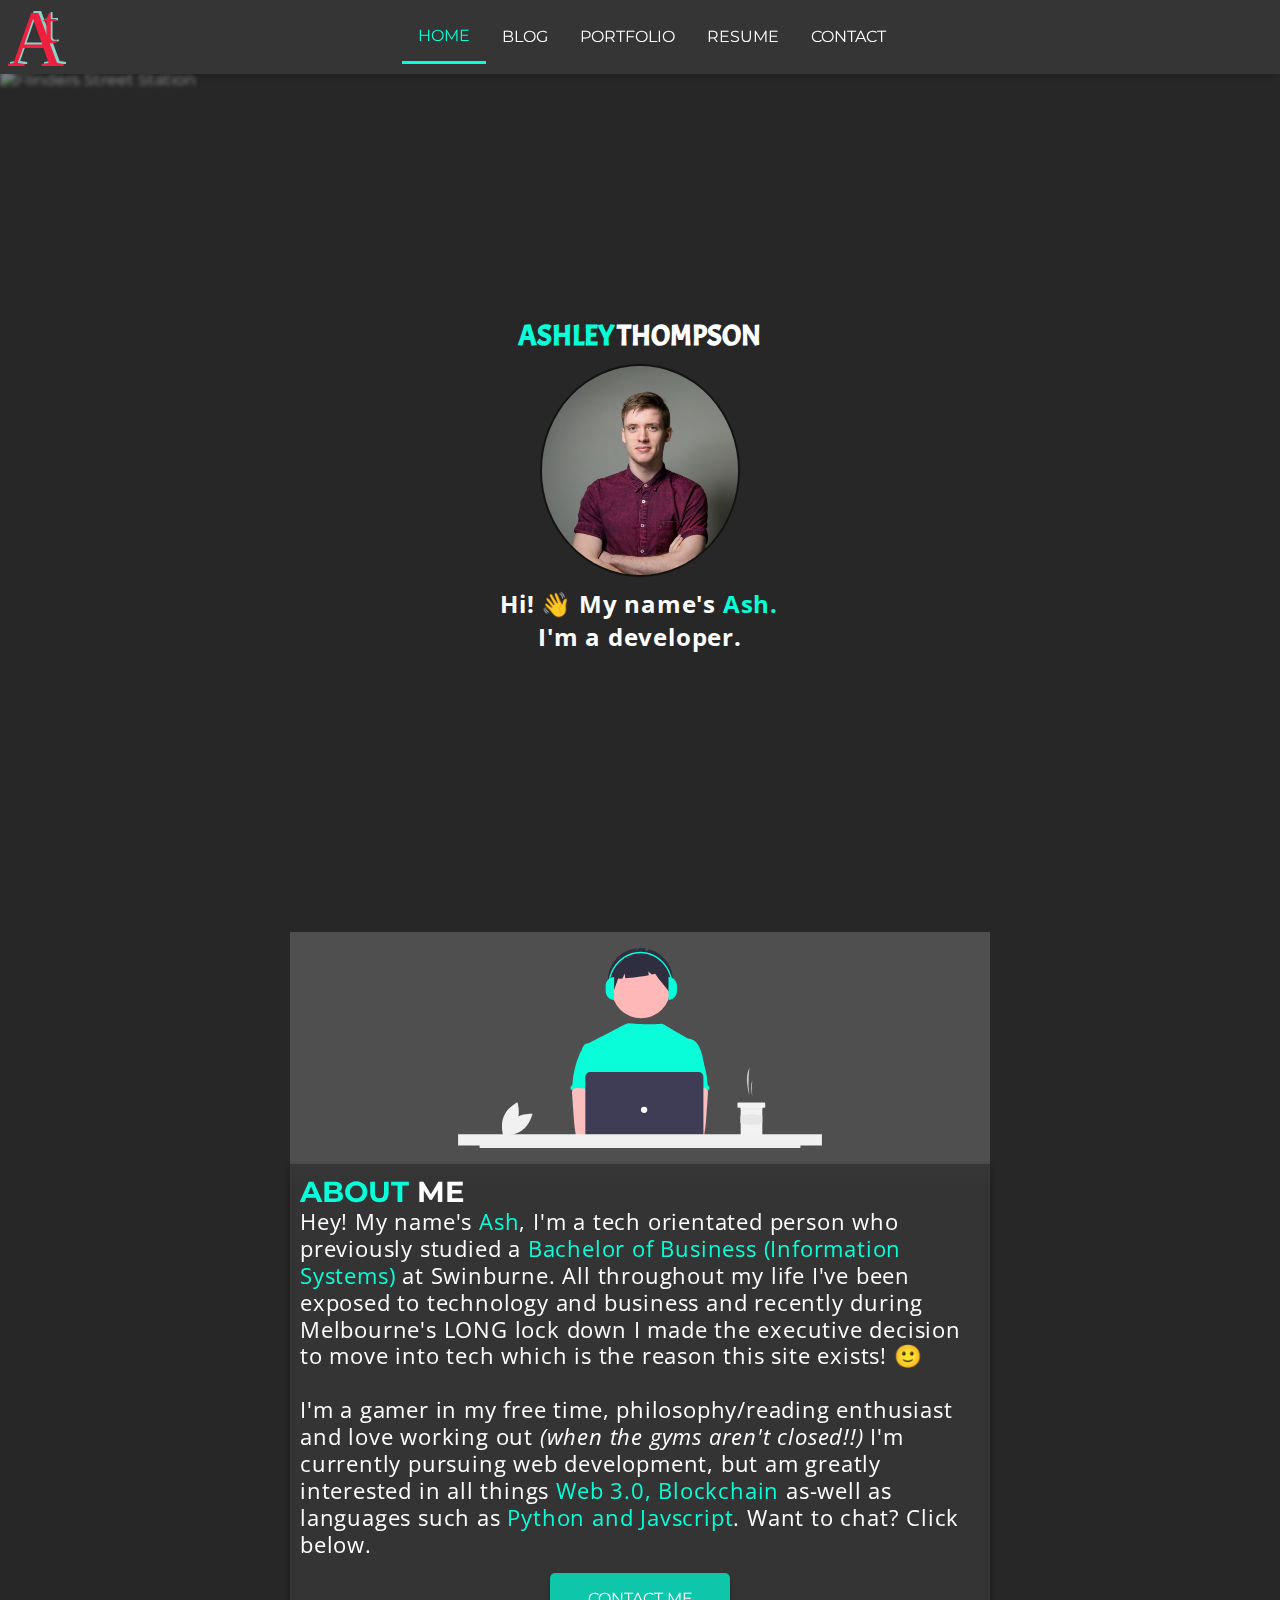
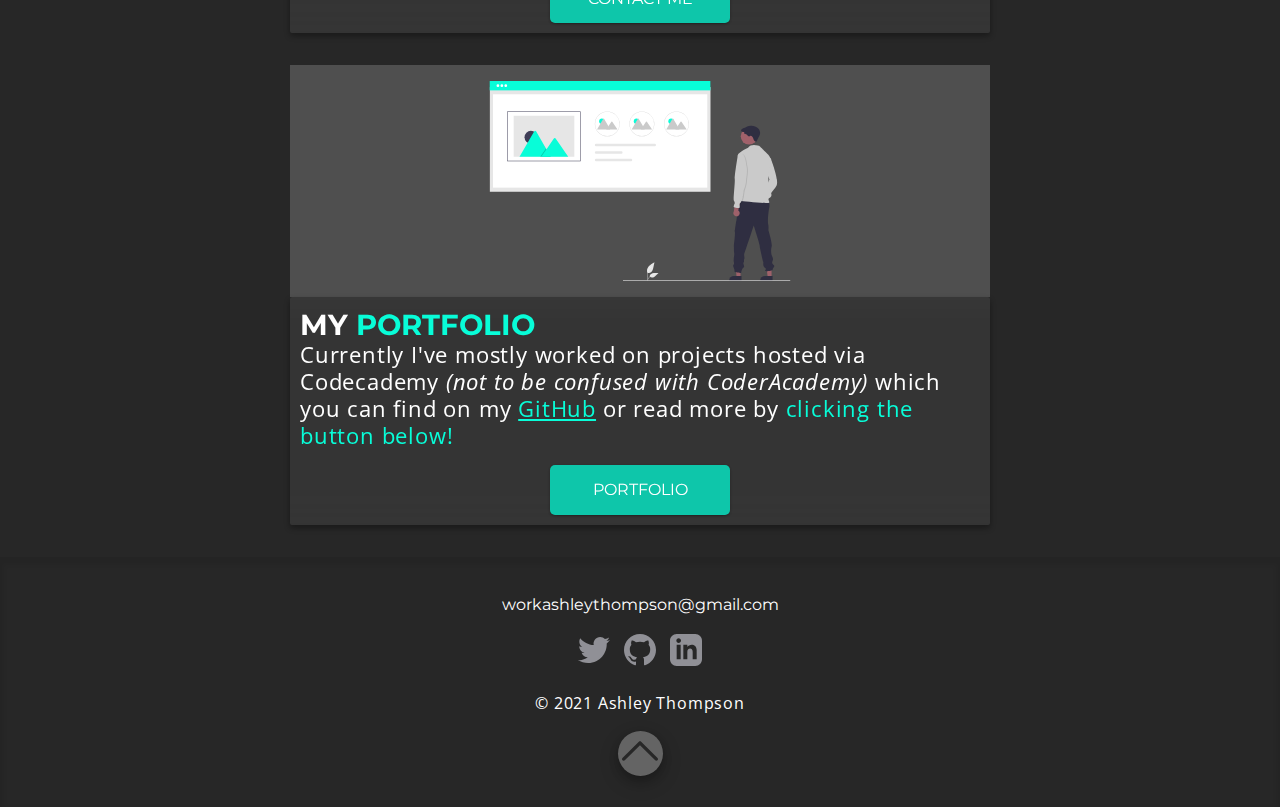
==== commit b28e3e69: "Added current active class to current active page in main-header links, styled with border and color" ====
--- a/index.html
+++ b/index.html
@@ -41,11 +41,11 @@
                                 </svg>
                 </div>
                 <div class="main-menu-nav">
-                    <a href="./index.html">Home</a>
-                    <a href="./pages/blog.html">Blog</a>
-                    <a href="./pages/portfolio.html">Portfolio</a>
-                    <a href="./pages/resume.html">Resume</a>
-                    <a href="./pages/contact.html">Contact</a>
+                    <a class="active" href="./index.html">HOME</a>
+                    <a href="./pages/blog.html">BLOG</a>
+                    <a href="./pages/portfolio.html">PORTFOLIO</a>
+                    <a href="./pages/resume.html">RESUME</a>
+                    <a href="./pages/contact.html">CONTACT</a>
                 </div>
             </div>
         </menu>
@@ -165,8 +165,9 @@
                     </div>
                     
                     <div class="footer-socials">
-                        <a href="https:www.twitter.com/ashleygthompson" target="_blank">
+                        <a href="https://www.twitter.com/ashleygthompson" target="_blank">
                             <svg xmlns="http://www.w3.org/2000/svg" width="32" height="32" viewBox="0 0 24 24"><path d="M24 4.557c-.883.392-1.832.656-2.828.775 1.017-.609 1.798-1.574 2.165-2.724-.951.564-2.005.974-3.127 1.195-.897-.957-2.178-1.555-3.594-1.555-3.179 0-5.515 2.966-4.797 6.045-4.091-.205-7.719-2.165-10.148-5.144-1.29 2.213-.669 5.108 1.523 6.574-.806-.026-1.566-.247-2.229-.616-.054 2.281 1.581 4.415 3.949 4.89-.693.188-1.452.232-2.224.084.626 1.956 2.444 3.379 4.6 3.419-2.07 1.623-4.678 2.348-7.29 2.04 2.179 1.397 4.768 2.212 7.548 2.212 9.142 0 14.307-7.721 13.995-14.646.962-.695 1.797-1.562 2.457-2.549z"/></svg>
+                        </a>
                         
                         <a href="https://github.com/FluroAsh" target="_blank">
                             <svg xmlns="http://www.w3.org/2000/svg" width="32" height="32" viewBox="0 0 24 24"><path d="M12 0c-6.626 0-12 5.373-12 12 0 5.302 3.438 9.8 8.207 11.387.599.111.793-.261.793-.577v-2.234c-3.338.726-4.033-1.416-4.033-1.416-.546-1.387-1.333-1.756-1.333-1.756-1.089-.745.083-.729.083-.729 1.205.084 1.839 1.237 1.839 1.237 1.07 1.834 2.807 1.304 3.492.997.107-.775.418-1.305.762-1.604-2.665-.305-5.467-1.334-5.467-5.931 0-1.311.469-2.381 1.236-3.221-.124-.303-.535-1.524.117-3.176 0 0 1.008-.322 3.301 1.23.957-.266 1.983-.399 3.003-.404 1.02.005 2.047.138 3.006.404 2.291-1.552 3.297-1.23 3.297-1.23.653 1.653.242 2.874.118 3.176.77.84 1.235 1.911 1.235 3.221 0 4.609-2.807 5.624-5.479 5.921.43.372.823 1.102.823 2.222v3.293c0 .319.192.694.801.576 4.765-1.589 8.199-6.086 8.199-11.386 0-6.627-5.373-12-12-12z"/></svg>
--- a/styles/style.css
+++ b/styles/style.css
@@ -40,7 +40,7 @@
 }
 
 main {
-  margin: 0 4em;
+  margin: 0 50px;
   min-height: calc(100vh - 250px);
 }
 
@@ -168,8 +168,8 @@
   -webkit-box-align: center;
       -ms-flex-align: center;
           align-items: center;
-  width: 50px;
-  height: 50px;
+  width: 40px;
+  height: 40px;
   cursor: pointer;
   -webkit-transition: all .3s ease-in-out;
   transition: all .3s ease-in-out;
@@ -179,8 +179,8 @@
 }
 
 .menu-btn__burger {
-  width: 40px;
-  height: 5px;
+  width: 28px;
+  height: 4px;
   background: #fff;
   border-radius: 5px;
   -webkit-transition: all .3s ease-in-out;
@@ -191,8 +191,8 @@
 .menu-btn__burger::after {
   content: '';
   position: absolute;
-  width: 40px;
-  height: 5px;
+  width: 28px;
+  height: 4px;
   background: #fff;
   border-radius: 5px;
   -webkit-transition: all .3s ease-in-out;
@@ -200,13 +200,13 @@
 }
 
 .menu-btn__burger::before {
-  -webkit-transform: translateY(-13px);
-          transform: translateY(-13px);
+  -webkit-transform: translateY(-10px);
+          transform: translateY(-10px);
 }
 
 .menu-btn__burger::after {
-  -webkit-transform: translateY(13px);
-          transform: translateY(13px);
+  -webkit-transform: translateY(10px);
+          transform: translateY(10px);
 }
 
 /*-- Hamburger Animation --*/
@@ -383,10 +383,13 @@
   fill: #646464;
 }
 
-/*-- Main Navigation Menu (1200px+ width) --*/
+/*-- Main Navigation Menu (>=1200px width) --*/
 .main-header {
+  z-index: 98;
   height: 80px;
-  border-bottom: 2px solid white;
+  width: 100vw;
+  position: fixed;
+  top: 0;
 }
 
 .main-header .container {
@@ -399,26 +402,42 @@
   -webkit-box-align: center;
       -ms-flex-align: center;
           align-items: center;
-  width: 100vw;
-  height: 100%;
+  width: 100%;
   -webkit-box-orient: horizontal;
   -webkit-box-direction: normal;
       -ms-flex-direction: row;
           flex-direction: row;
+  background: #353535;
+  -webkit-backdrop-filter: blur(12px);
+          backdrop-filter: blur(12px);
+  -webkit-box-shadow: rgba(0, 0, 0, 0.1) 0px 2px 6px, rgba(0, 0, 0, 0.1) 0px 2px 6px;
+          box-shadow: rgba(0, 0, 0, 0.1) 0px 2px 6px, rgba(0, 0, 0, 0.1) 0px 2px 6px;
+  /*-- Styling for Active <a> Link --*/
 }
 
 .main-header .container .logo {
   width: 5em;
   height: 100%;
-  background-color: black;
-  padding: .8em;
+  padding: .5em;
+}
+
+.main-header .container .main-menu-nav a.active {
+  color: #08fdd8;
+  border-bottom: 3px solid #08fdd8;
 }
 
 .main-header .container .main-menu-nav {
-  width: 100vw;
-  display: -webkit-box;
-  display: -ms-flexbox;
-  display: flex;
+  display: -webkit-box;
+  display: -ms-flexbox;
+  display: flex;
+  -webkit-box-pack: center;
+      -ms-flex-pack: center;
+          justify-content: center;
+  -webkit-box-align: center;
+      -ms-flex-align: center;
+          align-items: center;
+  width: 100%;
+  margin-right: 50px;
 }
 
 .main-header .container .main-menu-nav a {
@@ -426,12 +445,14 @@
   text-decoration: none;
   -webkit-transition: .4s;
   transition: .4s;
-  font-size: 1.6em;
+  font-size: 16px;
   padding: 1em;
+  border-bottom: rgba(0, 0, 0, 0.5);
 }
 
 .main-header .container .main-menu-nav a:hover {
   color: #08fdd8;
+  text-shadow: rgba(14, 198, 170, 0.16) 0px 3px 6px;
 }
 
 /*-- Site Footer --*/
@@ -531,8 +552,8 @@
   width: 80%;
 }
 
-/* Break Points for Other Screen Sizes */
-/***--Tablets--***/
+/* Media Break Points  */
+/***--Mobile -> Tablet--***/
 @media screen and (max-width: 1199px) {
   .blog-content .content-wrapper {
     max-width: 1200px;
@@ -545,13 +566,16 @@
 /***--Laptops & Large Screens--***/
 @media screen and (min-width: 1200px) {
   main {
-    min-height: calc(100vh - 320px);
-  }
-  div .blog-content .container .gen-btn {
+    min-height: calc(100vh - 250px);
+  }
+  .blog-content .content .gen-btn {
     display: none;
   }
   .menu-btn, .header {
     display: none;
+  }
+  .container.page-heading {
+    margin-top: 100px !important;
   }
 }
 
@@ -565,7 +589,7 @@
 .outer img[src*="flinders-bg.jpg"] {
   position: absolute;
   z-index: -1;
-  height: 100vh;
+  height: calc(100vh + 10px);
   width: 100vw;
   -o-object-fit: cover;
      object-fit: cover;
@@ -587,6 +611,7 @@
           align-items: center;
   min-height: 100vh;
   width: 100%;
+  margin-top: 70px;
 }
 
 .intro-section #ashley-headshot {
@@ -677,7 +702,7 @@
   width: 180px;
   max-width: 100%;
   height: 50px;
-  margin: 10px 0 0px;
+  margin: 15px 0 0px;
   border-radius: 5px;
   background: #0ec6aa;
   color: white;
@@ -743,13 +768,20 @@
   padding: 2em 0 0;
 }
 
+/***--Mobile -> Tablet--***/
+@media screen and (max-width: 1199px) {
+  .intro-section {
+    margin-top: 0;
+  }
+}
+
 /***--Laptops & Large Screens--***/
 @media screen and (min-width: 1200px) {
   img[src*="flinders-bg.jpg"] {
-    height: calc(100vh - 80px) !important;
+    height: calc(100vh - 70px) !important;
   }
   .intro-section {
-    min-height: calc(100vh - 80px) !important;
+    min-height: calc(100vh - 70px) !important;
   }
 }
 
@@ -867,7 +899,6 @@
   body h2 {
     font-size: 1.8em;
   }
-  /*Increase button sizes */
 }
 
 /*-- Blog Post Page (Used on all 5) --*/
@@ -965,7 +996,7 @@
   width: 180px;
   max-width: 100%;
   height: 50px;
-  margin: 10px 0 0px;
+  margin: 15px 0 0px;
   border-radius: 5px;
   background: #0ec6aa;
   color: white;
@@ -1172,7 +1203,7 @@
   width: 180px;
   max-width: 100%;
   height: 50px;
-  margin: 10px 0 0px;
+  margin: 15px 0 0px;
   border-radius: 5px;
   background: #0ec6aa;
   color: white;
@@ -1340,7 +1371,7 @@
   width: 180px;
   max-width: 100%;
   height: 50px;
-  margin: 10px 0 0px;
+  margin: 15px 0 0px;
   border-radius: 5px;
   background: #0ec6aa;
   color: white;
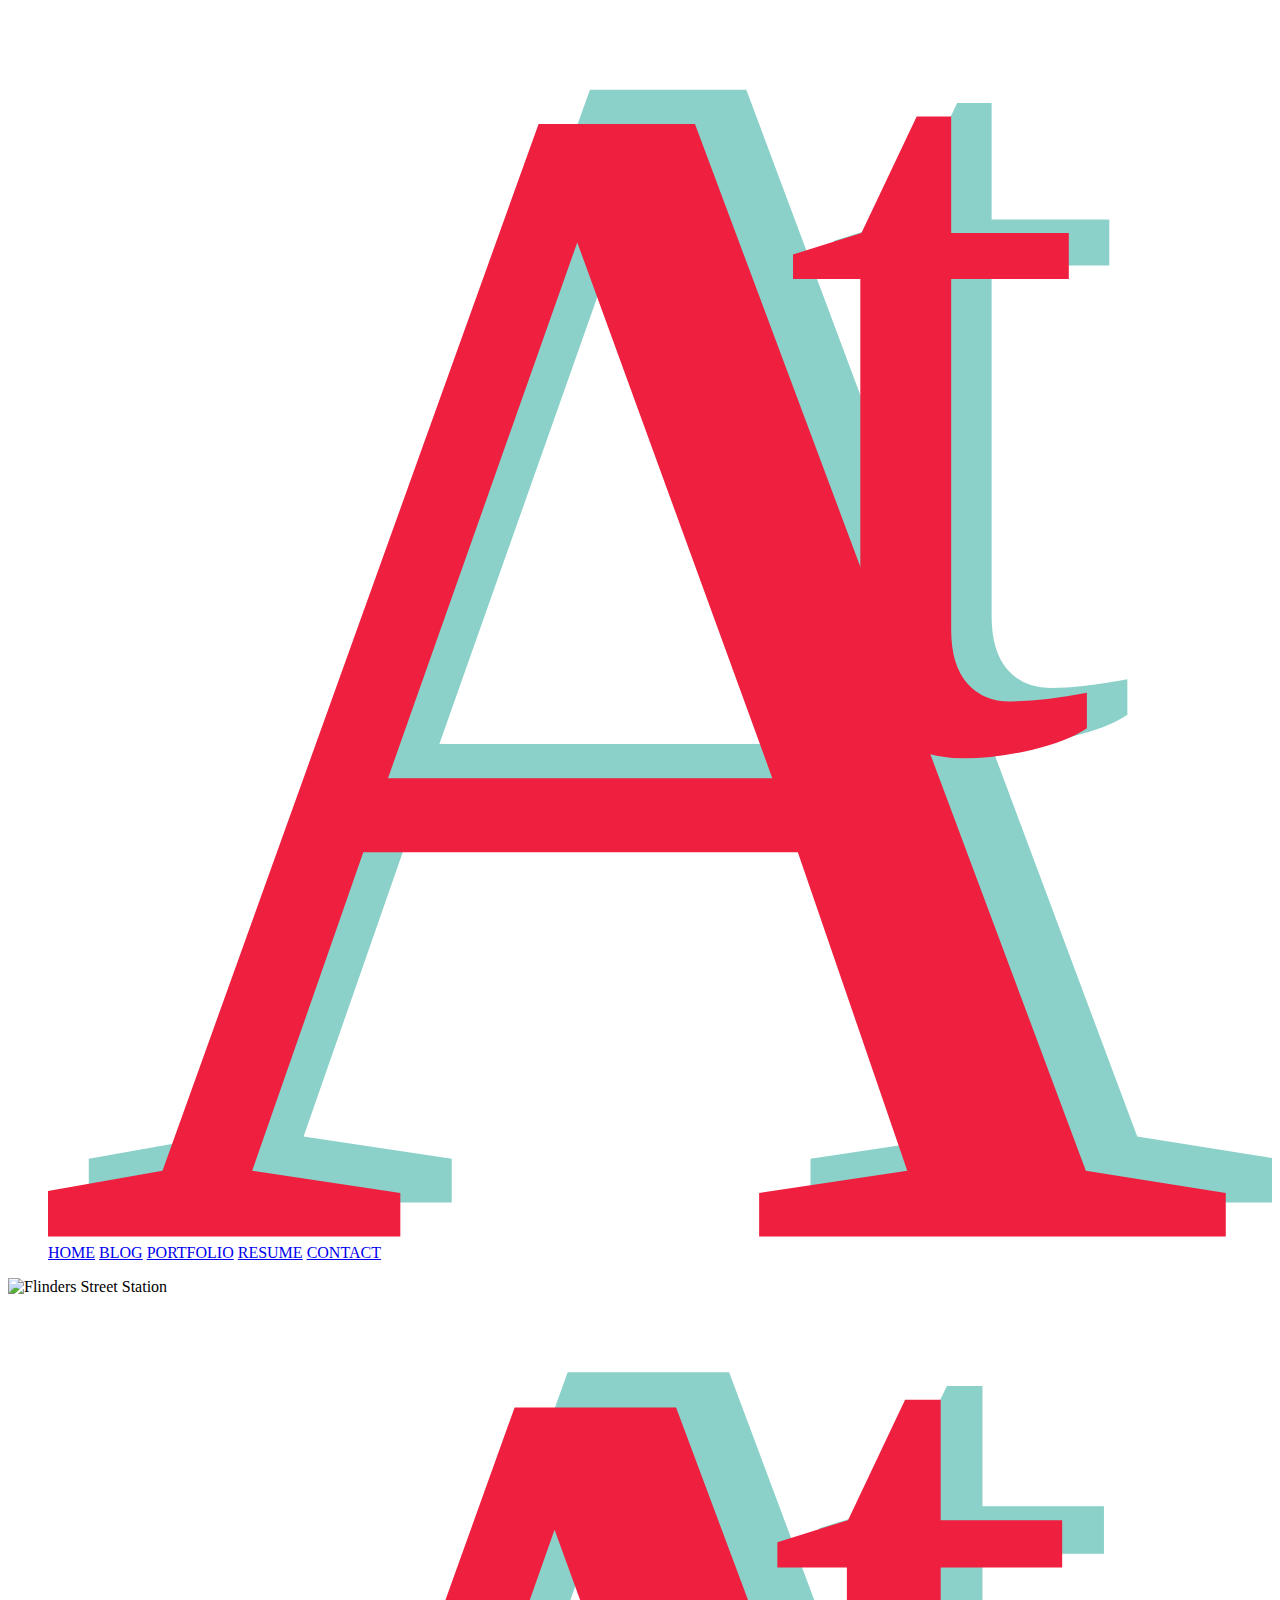
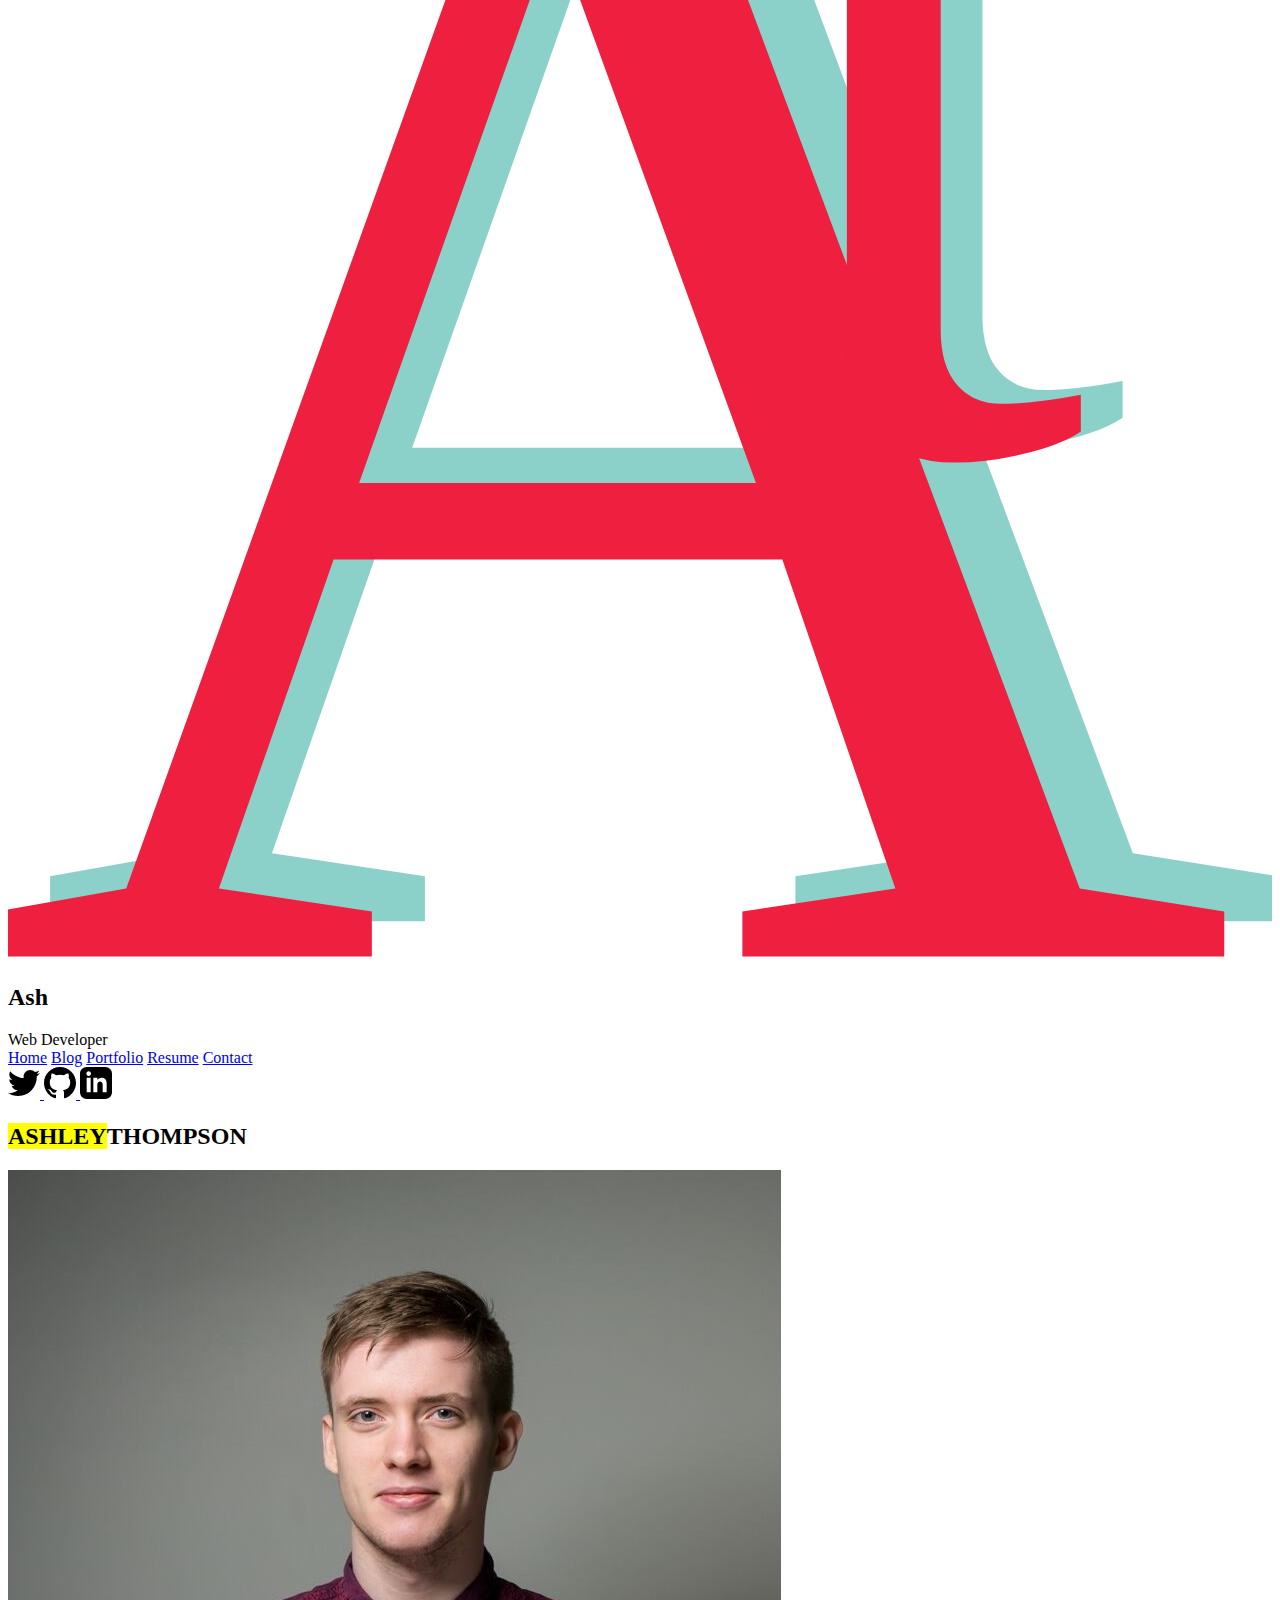
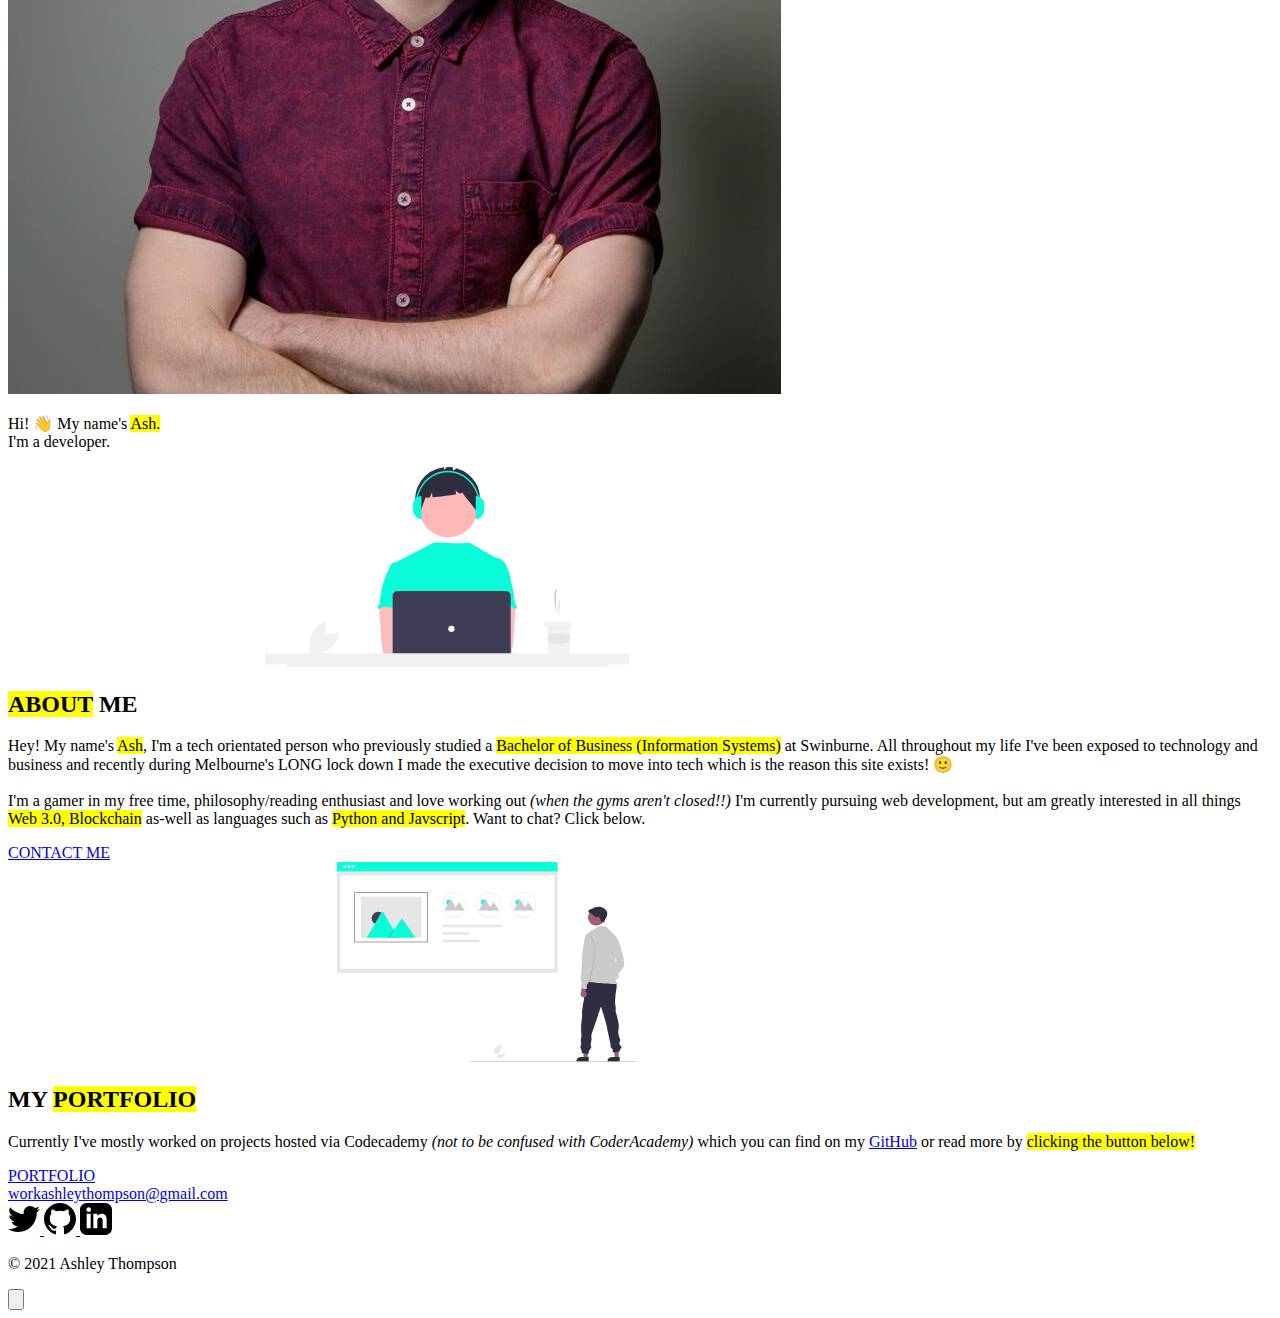
==== commit e0ec4fbe: "Added SHA512 integrity/hash to main style.css file" ====
--- a/index.html
+++ b/index.html
@@ -6,7 +6,7 @@
     <meta http-equiv="X-UA-Compatible" content="IE=edge">
     <meta name="viewport" content="width=device-width, initial-scale=1.0">
     <title>Ashley Thompson | Home</title>
-    <link rel="stylesheet" href="./styles/style.css">
+    <link rel="stylesheet" href="./styles/style.css" integrity="sha512-ezs4AURdGypzgv0Ty4ZA4vqujNHVTX6jDjaaLuXtjIamz9mXgJbmjqc7KpK06AFkm1ev7px+toFpwJmBqC/67A==">
 </head>
     
     <body>
@@ -53,7 +53,7 @@
         <!-- Main Content Body -->
         <div class="outer">
             <!-- Landing page background image -->
-            <img src="./assets/images/flinders-bg.jpg" alt="Flinders Street Station"> 
+            <img src="./assets/images/flinders-bg.jpg" integrity="sha512-5WOY7WNdO4C09OdUthRrFqp/GVmQIl11eNb3EDiDmE5Ed7AdI8e9EydsjQFG4DefTdN9LbDM8Bwdb3WSYRt+dA==" alt="Flinders Street Station"> 
             <main>
                 <!-- Contains sliding mobile-nav bar -->            
                 <div class="header">
@@ -113,7 +113,7 @@
                     <div class="container">
                         <h2><mark>ASHLEY</mark>THOMPSON</h2>
                         <div class="portrait">
-                            <img id="ashley-headshot" src="assets/images/ashley-headshot.jpg" alt="Photo of Ashley">
+                            <img id="ashley-headshot" integrity="gv/fBQHtrFWezamcor6NNr0t17LoaDrfwqfzfmHazGifQznFHR+PbZcRylG2/HI5Lh9389SK8nlO1vuXkfQAfw==" src="assets/images/ashley-headshot.jpg" alt="Photo of Ashley">
                         </div>
                         <div class="intro-text">
                             <p>Hi! 👋 My name's <mark>Ash.</mark><br>I'm a developer.</p>
@@ -195,6 +195,6 @@
             </footer>
         </div>
 
-        <script src="./assets/js/main.js"></script>
+        <script src="./assets/js/main.js" integrity="sha512-VFlD467Yx3l7xWmhO1UAC+1FWSll3n+2krXuKplvPTo9UYZYrPQOPfmx7MGAIySNSoNGkdvNKkPodux5ZAqTgQ=="></script>
     </body>
 </html>--- a/styles/style.css
+++ b/styles/style.css
@@ -568,9 +568,6 @@
   main {
     min-height: calc(100vh - 250px);
   }
-  .blog-content .content .gen-btn {
-    display: none;
-  }
   .menu-btn, .header {
     display: none;
   }
@@ -918,7 +915,6 @@
   -webkit-box-direction: normal;
       -ms-flex-direction: column;
           flex-direction: column;
-  padding: 0 0 2em;
 }
 
 .blog-content .page-heading {
@@ -956,7 +952,7 @@
 }
 
 .blog-content .container {
-  padding: 1em 0 2em;
+  padding: 1em 0 0em;
   border-top: 0.5px solid #646464;
 }
 
@@ -1002,6 +998,7 @@
   color: white;
   -webkit-box-shadow: rgba(0, 0, 0, 0.12) 0px 1px 3px, rgba(0, 0, 0, 0.24) 0px 1px 2px;
           box-shadow: rgba(0, 0, 0, 0.12) 0px 1px 3px, rgba(0, 0, 0, 0.24) 0px 1px 2px;
+  margin: 1em 0;
 }
 
 .blog-content .container .gen-btn a {
@@ -1042,6 +1039,15 @@
   -webkit-box-align: center;
       -ms-flex-align: center;
           align-items: center;
+}
+
+@media screen and (min-width: 1200px) {
+  .blog-content {
+    margin: 1em 0 2em;
+  }
+  .blog-content .container .gen-btn {
+    display: none;
+  }
 }
 
 /*-- Portfolio Post Page (Currently only 1 post, 2 placeholder posts) --*/
@@ -1221,7 +1227,7 @@
 
 /* Break Points for Other Screen Sizes */
 /***-- Mobile Screens --***/
-@media only screen and (max-width: 481px) {
+@media only screen and (max-width: 480px) {
   object {
     display: none;
   }
